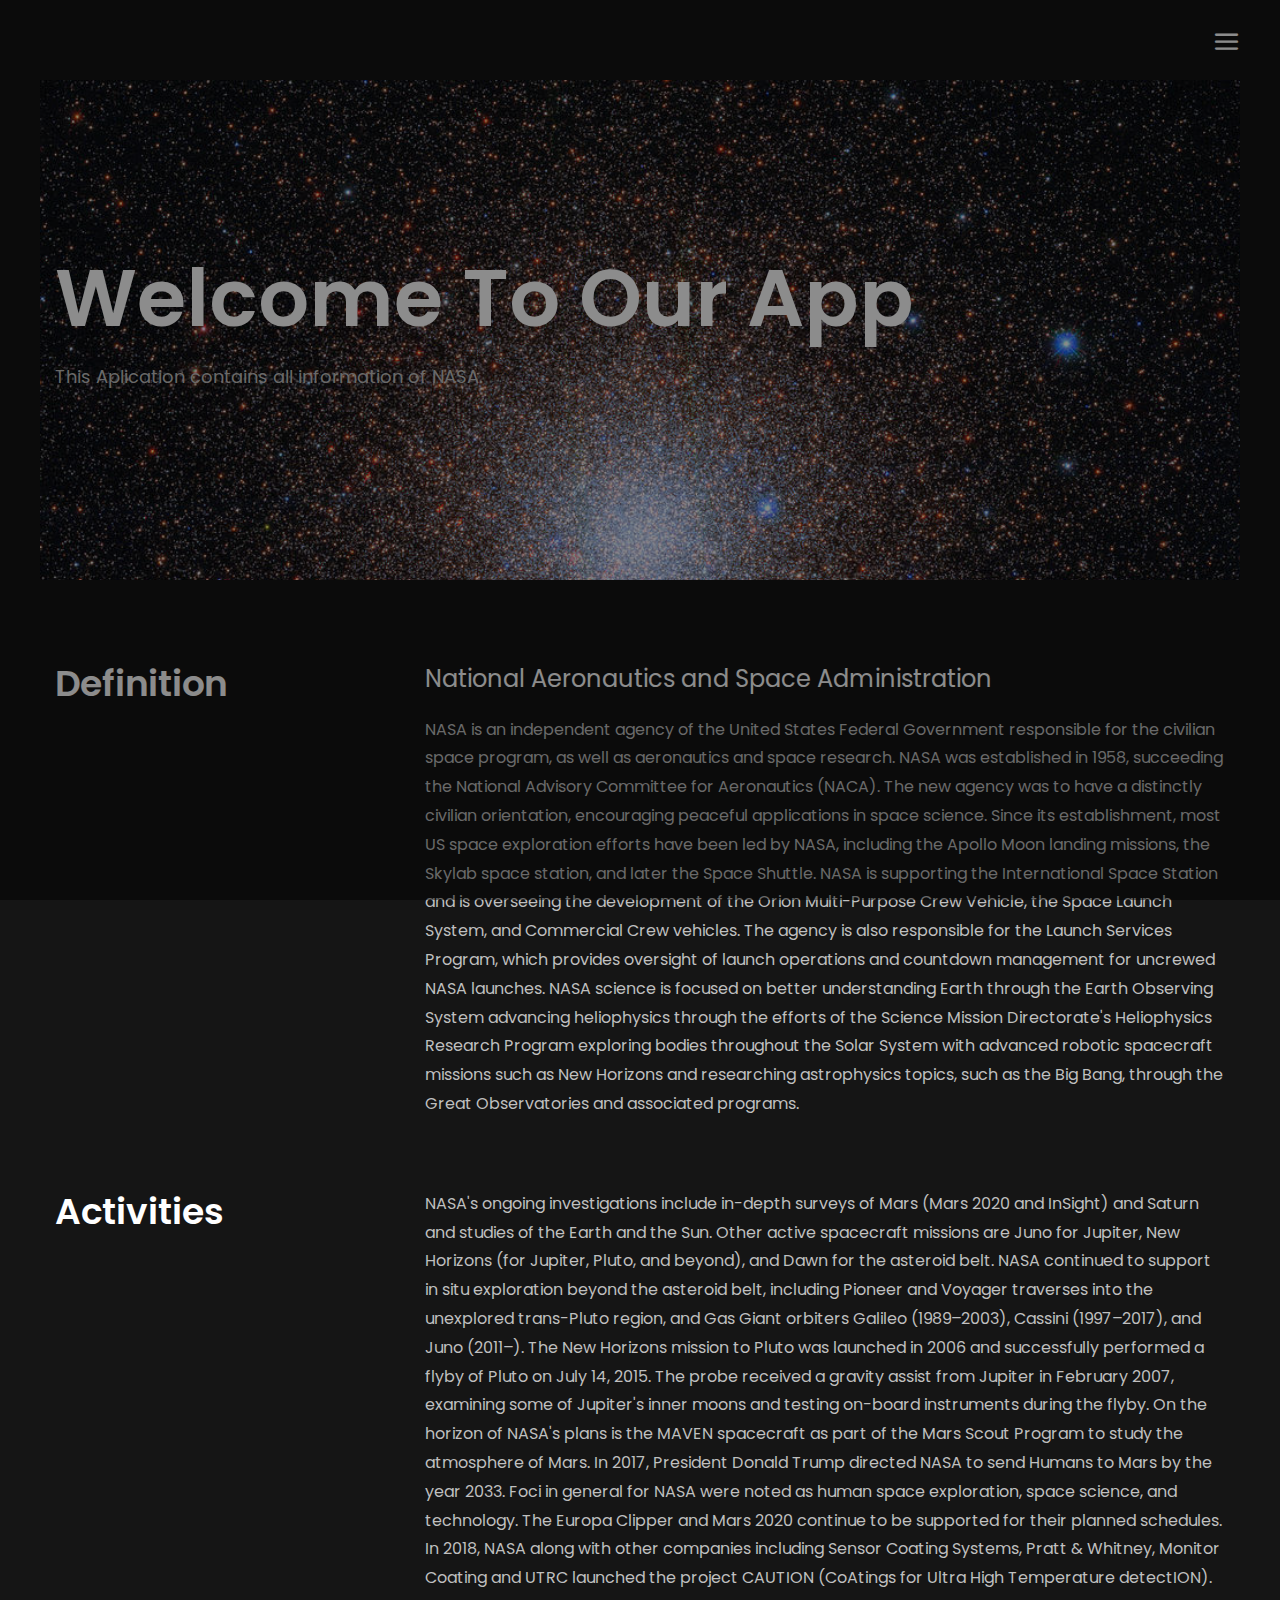
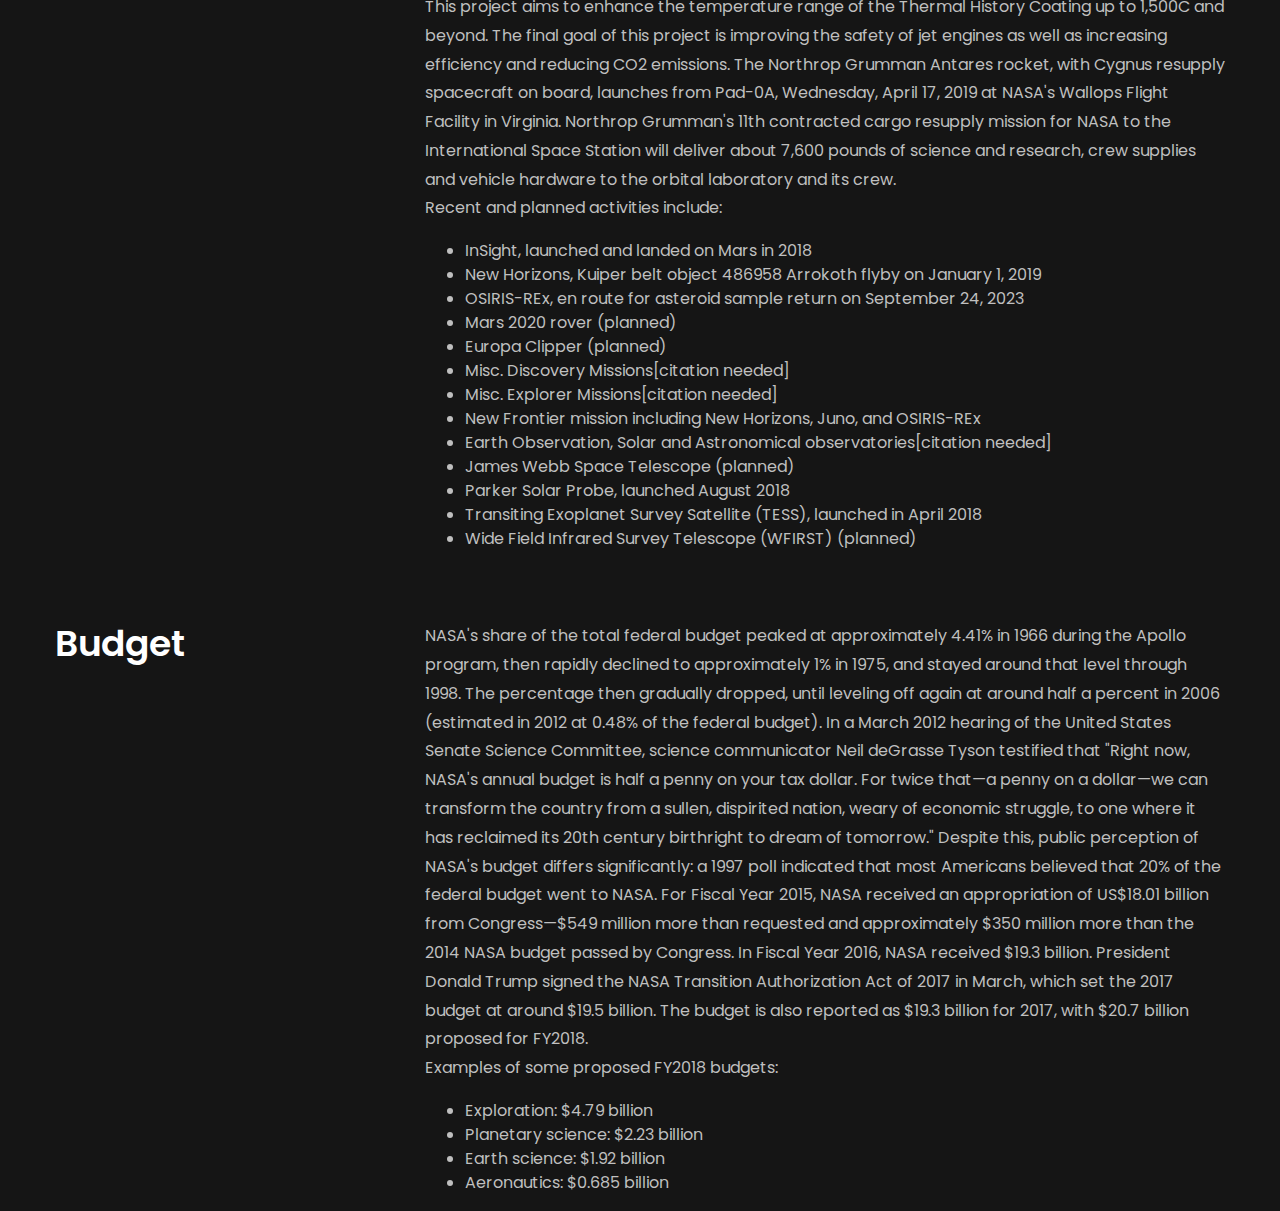
==== index.html @ 432a681d "Update index.html" ====
<!DOCTYPE html>
<html lang="zxx">
<head>
	<title>Proyek Mobile Web</title>
	<meta charset="UTF-8">
	<meta name="description" content="Cassi Photo Studio HTML Template">
	<meta name="keywords" content="photo, html">
	<meta name="viewport" content="width=device-width, initial-scale=1.0">
	<!-- Stylesheets -->
	<link rel="stylesheet" href="css/bootstrap.min.css"/>
	<link rel="stylesheet" href="css/font-awesome.min.css"/>
	<link rel="stylesheet" href="css/elegant-icons.css"/>

	<!-- Main Stylesheets -->
	<link rel="stylesheet" href="css/style.css"/>

	<link rel="manifest" href="./manifest.json">
	<!--[if lt IE 9]>
		<script src="https://oss.maxcdn.com/html5shiv/3.7.2/html5shiv.min.js"></script>
		<script src="https://oss.maxcdn.com/respond/1.4.2/respond.min.js"></script>
	<![endif]-->

</head>
<body>
	<!-- Page Preloder -->
	<div id="preloder">
		<div class="loader"></div>
	</div>

	<!-- Offcanvas Menu Section -->
	<div class="offcanvas-menu-wrapper">
		<div class="menu-header">
			 <a href="./index.html" class="site-logo">
				<img src="./img/lowgo.png" alt="">
			</a>
			<div class="menu-switch" id="menu-canvas-close">
				<i class="icon_close"></i>
			</div>
		</div>
		<ul class="main-menu">
			<li><a href="index.html">Home</a></li>
			<li><a href="blog.html">Photo Of The Day</a></li>		
		</ul>
	</div>
	<!-- Offcanvas Menu Section end -->
	
	<!-- Header section -->
	<header class="header-section">
		<!-- <a href="./index.html" class="site-logo">
			<img src="img/logo.png" alt="">
		</a> -->
		<div class="menu-switch" id="menu-canvas-show">
			<i class="icon_menu"></i>
		</div>
	</header>
	<!-- Header section end -->

	<!-- Page top section -->
	<div class="page-top-section">
		<div class="page-top-warp set-bg" data-setbg="img/nasa/home.jpg">
			<div class="container">
				<div class="row">
					<div class="col-lg-9">
						<h2>Welcome To Our App</h2>
						<p>This Aplication contains all information of NASA.</p>
					</div>
				</div>
			</div>
		</div>
	</div>
	<!-- Page top section end -->

	<!-- About section -->
	<section class="about-section">
		<div class="container">
			<div class="row about-item">
				<div class="col-lg-3">
					<h2>Definition</h2>
				</div>
				<div class="col-lg-9">
					<div class="ai-text">
						<!-- <h4>I was caught up in a web of negativity and needed someone or something to help me to escape.</h4> -->
						<h4>National Aeronautics and Space Administration</h4>
						<p>NASA is an independent agency of the United States Federal Government responsible for the civilian space program, as well as aeronautics and space research.

NASA was established in 1958, succeeding the National Advisory Committee for Aeronautics (NACA). The new agency was to have a distinctly civilian orientation, encouraging peaceful applications in space science. Since its establishment, most US space exploration efforts have been led by NASA, including the Apollo Moon landing missions, the Skylab space station, and later the Space Shuttle. NASA is supporting the International Space Station and is overseeing the development of the Orion Multi-Purpose Crew Vehicle, the Space Launch System, and Commercial Crew vehicles. The agency is also responsible for the Launch Services Program, which provides oversight of launch operations and countdown management for uncrewed NASA launches.

NASA science is focused on better understanding Earth through the Earth Observing System advancing heliophysics through the efforts of the Science Mission Directorate's Heliophysics Research Program exploring bodies throughout the Solar System with advanced robotic spacecraft missions such as New Horizons and researching astrophysics topics, such as the Big Bang, through the Great Observatories and associated programs.</p>
					</div>
				</div>
			</div>
			<div class="row about-item">
				<div class="col-lg-3">
					<h2>Activities</h2>
				</div>
				<div class="col-lg-9">
					<div class="ai-text">
						<p>NASA's ongoing investigations include in-depth surveys of Mars (Mars 2020 and InSight) and Saturn and studies of the Earth and the Sun. Other active spacecraft missions are Juno for Jupiter, New Horizons (for Jupiter, Pluto, and beyond), and Dawn for the asteroid belt. NASA continued to support in situ exploration beyond the asteroid belt, including Pioneer and Voyager traverses into the unexplored trans-Pluto region, and Gas Giant orbiters Galileo (1989–2003), Cassini (1997–2017), and Juno (2011–).

The New Horizons mission to Pluto was launched in 2006 and successfully performed a flyby of Pluto on July 14, 2015. The probe received a gravity assist from Jupiter in February 2007, examining some of Jupiter's inner moons and testing on-board instruments during the flyby. On the horizon of NASA's plans is the MAVEN spacecraft as part of the Mars Scout Program to study the atmosphere of Mars.

In 2017, President Donald Trump directed NASA to send Humans to Mars by the year 2033. Foci in general for NASA were noted as human space exploration, space science, and technology. The Europa Clipper and Mars 2020 continue to be supported for their planned schedules.

In 2018, NASA along with other companies including Sensor Coating Systems, Pratt & Whitney, Monitor Coating and UTRC launched the project CAUTION (CoAtings for Ultra High Temperature detectION). This project aims to enhance the temperature range of the Thermal History Coating up to 1,500C and beyond. The final goal of this project is improving the safety of jet engines as well as increasing efficiency and reducing CO2 emissions.

The Northrop Grumman Antares rocket, with Cygnus resupply spacecraft on board, launches from Pad-0A, Wednesday, April 17, 2019 at NASA's Wallops Flight Facility in Virginia. Northrop Grumman's 11th contracted cargo resupply mission for NASA to the International Space Station will deliver about 7,600 pounds of science and research, crew supplies and vehicle hardware to the orbital laboratory and its crew.
<br>
Recent and planned activities include:
<ul>
<li>InSight, launched and landed on Mars in 2018</li>
<li>New Horizons, Kuiper belt object 486958 Arrokoth flyby on January 1, 2019</li>
<li>OSIRIS-REx, en route for asteroid sample return on September 24, 2023</li>
<li>Mars 2020 rover (planned)</li>
<li>Europa Clipper (planned)</li>
<li>Misc. Discovery Missions[citation needed]</li>
<li>Misc. Explorer Missions[citation needed]</li>
<li>New Frontier mission including New Horizons, Juno, and OSIRIS-REx</li>
<li>Earth Observation, Solar and Astronomical observatories[citation needed]</li>
<li>James Webb Space Telescope (planned)</li>
<li>Parker Solar Probe, launched August 2018</li>
<li>Transiting Exoplanet Survey Satellite (TESS), launched in April 2018</li>
<li>Wide Field Infrared Survey Telescope (WFIRST) (planned)</ul></p>
					</div>
				</div>
			</div>
			<div class="row about-item">
				<div class="col-lg-3">
					<h2>Budget</h2>
				</div>
				<div class="col-lg-9">
					<div class="ai-text">
						<p>NASA's share of the total federal budget peaked at approximately 4.41% in 1966 during the Apollo program, then rapidly declined to approximately 1% in 1975, and stayed around that level through 1998. The percentage then gradually dropped, until leveling off again at around half a percent in 2006 (estimated in 2012 at 0.48% of the federal budget). In a March 2012 hearing of the United States Senate Science Committee, science communicator Neil deGrasse Tyson testified that "Right now, NASA's annual budget is half a penny on your tax dollar. For twice that—a penny on a dollar—we can transform the country from a sullen, dispirited nation, weary of economic struggle, to one where it has reclaimed its 20th century birthright to dream of tomorrow."

Despite this, public perception of NASA's budget differs significantly: a 1997 poll indicated that most Americans believed that 20% of the federal budget went to NASA.

For Fiscal Year 2015, NASA received an appropriation of US$18.01 billion from Congress—$549 million more than requested and approximately $350 million more than the 2014 NASA budget passed by Congress.

In Fiscal Year 2016, NASA received $19.3 billion.

President Donald Trump signed the NASA Transition Authorization Act of 2017 in March, which set the 2017 budget at around $19.5 billion. The budget is also reported as $19.3 billion for 2017, with $20.7 billion proposed for FY2018.
<br>
Examples of some proposed FY2018 budgets:
<ul>
<li>Exploration: $4.79 billion</li>
<li>Planetary science: $2.23 billion</li>
<li>Earth science: $1.92 billion</li>
<li>Aeronautics: $0.685 billion</li></ul></p>
					</div>
				</div>
			</div>
		</div>
	</section>
	<!-- About section end -->

	<!-- Team section -->
	<!-- <section class="team-section">
		<div class="container-fluid">
			<div class="text-center text-white mb-5">
				<h2>What We Do?</h2>
			</div>
			<div class="row">
				<div class="col-xl-2 col-md-4 col-sm-6 p-0">
					<div class="team-item">
						<img src="img/team-1.jpg" alt="">
						<div class="team-meta">
							<div class="tm-text">
								<h5>Jackson Nash</h5>
								<p>Designer</p>
								<div class="tm-social">
									<a href="#"><i class="fa fa-facebook"></i></a>
									<a href="#"><i class="fa fa-twitter"></i></a>
									<a href="#"><i class="fa fa-google-plus"></i></a>
									<a href="#"><i class="fa fa-linkedin"></i></a>
								</div>
							</div>
						</div>
					</div>
				</div>
				<div class="col-xl-2 col-md-4 col-sm-6 p-0">
					<div class="team-item">
						<img src="img/team-2.jpg" alt="">
						<div class="team-meta">
							<div class="tm-text">
								<h5>Jackson Nash</h5>
								<p>Photographer</p>
								<div class="tm-social">
									<a href="#"><i class="fa fa-facebook"></i></a>
									<a href="#"><i class="fa fa-twitter"></i></a>
									<a href="#"><i class="fa fa-google-plus"></i></a>
									<a href="#"><i class="fa fa-linkedin"></i></a>
								</div>
							</div>
						</div>
					</div>
				</div>
				<div class="col-xl-2 col-md-4 col-sm-6 p-0">
					<div class="team-item">
						<img src="img/team-3.jpg" alt="">
						<div class="team-meta">
							<div class="tm-text">
								<h5>Jackson Nash</h5>
								<p>Photographer / Ceo</p>
								<div class="tm-social">
									<a href="#"><i class="fa fa-facebook"></i></a>
									<a href="#"><i class="fa fa-twitter"></i></a>
									<a href="#"><i class="fa fa-google-plus"></i></a>
									<a href="#"><i class="fa fa-linkedin"></i></a>
								</div>
							</div>
						</div>
					</div>
				</div>
				<div class="col-xl-2 col-md-4 col-sm-6 p-0">
					<div class="team-item">
						<img src="img/team-4.jpg" alt="">
						<div class="team-meta">
							<div class="tm-text">
								<h5>Jackson Nash</h5>
								<p>Manager</p>
								<div class="tm-social">
									<a href="#"><i class="fa fa-facebook"></i></a>
									<a href="#"><i class="fa fa-twitter"></i></a>
									<a href="#"><i class="fa fa-google-plus"></i></a>
									<a href="#"><i class="fa fa-linkedin"></i></a>
								</div>
							</div>
						</div>
					</div>
				</div>
				<div class="col-xl-2 col-md-4 col-sm-6 p-0">
					<div class="team-item">
						<img src="img/team-5.jpg" alt="">
						<div class="team-meta">
							<div class="tm-text">
								<h5>Jackson Nash</h5>
								<p>Photographer</p>
								<div class="tm-social">
									<a href="#"><i class="fa fa-facebook"></i></a>
									<a href="#"><i class="fa fa-twitter"></i></a>
									<a href="#"><i class="fa fa-google-plus"></i></a>
									<a href="#"><i class="fa fa-linkedin"></i></a>
								</div>
							</div>
						</div>
					</div>
				</div>
				<div class="col-xl-2 col-md-4 col-sm-6 p-0">
					<div class="team-item">
						<img src="img/team-6.jpg" alt="">
						<div class="team-meta">
							<div class="tm-text">
								<h5>Jackson Nash</h5>
								<p>Photographer</p>
								<div class="tm-social">
									<a href="#"><i class="fa fa-facebook"></i></a>
									<a href="#"><i class="fa fa-twitter"></i></a>
									<a href="#"><i class="fa fa-google-plus"></i></a>
									<a href="#"><i class="fa fa-linkedin"></i></a>
								</div>
							</div>
						</div>
					</div>
				</div>
			</div>
		</div>
	</section> -->
	<!-- Team section end -->

	<!-- Footer section -->
	
	<!-- Footer section end -->

	<!--====== Javascripts & Jquery ======-->
	<script src="js/vendor/jquery-3.2.1.min.js"></script>
	<script src="js/bootstrap.min.js"></script>
	<script src="js/owl.carousel.min.js"></script>
	<script src="js/masonry.pkgd.min.js"></script>
	<script src="js/main.js"></script>
	<script src="js/app.js"></script>
	<script src="js/fetch.js"></script>
	</body>
</html>
---- css/elegant-icons.css ----
@font-face {
	font-family: 'ElegantIcons';
	src:url('../icon-fonts/ElegantIcons.eot');
	src:url('../icon-fonts/ElegantIcons.eot?#iefix') format('embedded-opentype'),
		url('../icon-fonts/ElegantIcons.woff') format('woff'),
		url('../icon-fonts/ElegantIcons.ttf') format('truetype'),
		url('../icon-fonts/ElegantIcons.svg#ElegantIcons') format('svg');
	font-weight: normal;
	font-style: normal;
}

/* Use the following CSS code if you want to use data attributes for inserting your icons */
[data-icon]:before {
	font-family: 'ElegantIcons';
	content: attr(data-icon);
	speak: none;
	font-weight: normal;
	font-variant: normal;
	text-transform: none;
	line-height: 1;
	-webkit-font-smoothing: antialiased;
	-moz-osx-font-smoothing: grayscale;
}

/* Use the following CSS code if you want to have a class per icon */
/*
Instead of a list of all class selectors,
you can use the generic selector below, but it's slower:
[class*="your-class-prefix"] {
*/
.arrow_up, .arrow_down, .arrow_left, .arrow_right, .arrow_left-up, .arrow_right-up, .arrow_right-down, .arrow_left-down, .arrow-up-down, .arrow_up-down_alt, .arrow_left-right_alt, .arrow_left-right, .arrow_expand_alt2, .arrow_expand_alt, .arrow_condense, .arrow_expand, .arrow_move, .arrow_carrot-up, .arrow_carrot-down, .arrow_carrot-left, .arrow_carrot-right, .arrow_carrot-2up, .arrow_carrot-2down, .arrow_carrot-2left, .arrow_carrot-2right, .arrow_carrot-up_alt2, .arrow_carrot-down_alt2, .arrow_carrot-left_alt2, .arrow_carrot-right_alt2, .arrow_carrot-2up_alt2, .arrow_carrot-2down_alt2, .arrow_carrot-2left_alt2, .arrow_carrot-2right_alt2, .arrow_triangle-up, .arrow_triangle-down, .arrow_triangle-left, .arrow_triangle-right, .arrow_triangle-up_alt2, .arrow_triangle-down_alt2, .arrow_triangle-left_alt2, .arrow_triangle-right_alt2, .arrow_back, .icon_minus-06, .icon_plus, .icon_close, .icon_check, .icon_minus_alt2, .icon_plus_alt2, .icon_close_alt2, .icon_check_alt2, .icon_zoom-out_alt, .icon_zoom-in_alt, .icon_search, .icon_box-empty, .icon_box-selected, .icon_minus-box, .icon_plus-box, .icon_box-checked, .icon_circle-empty, .icon_circle-slelected, .icon_stop_alt2, .icon_stop, .icon_pause_alt2, .icon_pause, .icon_menu, .icon_menu-square_alt2, .icon_menu-circle_alt2, .icon_ul, .icon_ol, .icon_adjust-horiz, .icon_adjust-vert, .icon_document_alt, .icon_documents_alt, .icon_pencil, .icon_pencil-edit_alt, .icon_pencil-edit, .icon_folder-alt, .icon_folder-open_alt, .icon_folder-add_alt, .icon_info_alt, .icon_error-oct_alt, .icon_error-circle_alt, .icon_error-triangle_alt, .icon_question_alt2, .icon_question, .icon_comment_alt, .icon_chat_alt, .icon_vol-mute_alt, .icon_volume-low_alt, .icon_volume-high_alt, .icon_quotations, .icon_quotations_alt2, .icon_clock_alt, .icon_lock_alt, .icon_lock-open_alt, .icon_key_alt, .icon_cloud_alt, .icon_cloud-upload_alt, .icon_cloud-download_alt, .icon_image, .icon_images, .icon_lightbulb_alt, .icon_gift_alt, .icon_house_alt, .icon_genius, .icon_mobile, .icon_tablet, .icon_laptop, .icon_desktop, .icon_camera_alt, .icon_mail_alt, .icon_cone_alt, .icon_ribbon_alt, .icon_bag_alt, .icon_creditcard, .icon_cart_alt, .icon_paperclip, .icon_tag_alt, .icon_tags_alt, .icon_trash_alt, .icon_cursor_alt, .icon_mic_alt, .icon_compass_alt, .icon_pin_alt, .icon_pushpin_alt, .icon_map_alt, .icon_drawer_alt, .icon_toolbox_alt, .icon_book_alt, .icon_calendar, .icon_film, .icon_table, .icon_contacts_alt, .icon_headphones, .icon_lifesaver, .icon_piechart, .icon_refresh, .icon_link_alt, .icon_link, .icon_loading, .icon_blocked, .icon_archive_alt, .icon_heart_alt, .icon_star_alt, .icon_star-half_alt, .icon_star, .icon_star-half, .icon_tools, .icon_tool, .icon_cog, .icon_cogs, .arrow_up_alt, .arrow_down_alt, .arrow_left_alt, .arrow_right_alt, .arrow_left-up_alt, .arrow_right-up_alt, .arrow_right-down_alt, .arrow_left-down_alt, .arrow_condense_alt, .arrow_expand_alt3, .arrow_carrot_up_alt, .arrow_carrot-down_alt, .arrow_carrot-left_alt, .arrow_carrot-right_alt, .arrow_carrot-2up_alt, .arrow_carrot-2dwnn_alt, .arrow_carrot-2left_alt, .arrow_carrot-2right_alt, .arrow_triangle-up_alt, .arrow_triangle-down_alt, .arrow_triangle-left_alt, .arrow_triangle-right_alt, .icon_minus_alt, .icon_plus_alt, .icon_close_alt, .icon_check_alt, .icon_zoom-out, .icon_zoom-in, .icon_stop_alt, .icon_menu-square_alt, .icon_menu-circle_alt, .icon_document, .icon_documents, .icon_pencil_alt, .icon_folder, .icon_folder-open, .icon_folder-add, .icon_folder_upload, .icon_folder_download, .icon_info, .icon_error-circle, .icon_error-oct, .icon_error-triangle, .icon_question_alt, .icon_comment, .icon_chat, .icon_vol-mute, .icon_volume-low, .icon_volume-high, .icon_quotations_alt, .icon_clock, .icon_lock, .icon_lock-open, .icon_key, .icon_cloud, .icon_cloud-upload, .icon_cloud-download, .icon_lightbulb, .icon_gift, .icon_house, .icon_camera, .icon_mail, .icon_cone, .icon_ribbon, .icon_bag, .icon_cart, .icon_tag, .icon_tags, .icon_trash, .icon_cursor, .icon_mic, .icon_compass, .icon_pin, .icon_pushpin, .icon_map, .icon_drawer, .icon_toolbox, .icon_book, .icon_contacts, .icon_archive, .icon_heart, .icon_profile, .icon_group, .icon_grid-2x2, .icon_grid-3x3, .icon_music, .icon_pause_alt, .icon_phone, .icon_upload, .icon_download, .social_facebook, .social_twitter, .social_pinterest, .social_googleplus, .social_tumblr, .social_tumbleupon, .social_wordpress, .social_instagram, .social_dribbble, .social_vimeo, .social_linkedin, .social_rss, .social_deviantart, .social_share, .social_myspace, .social_skype, .social_youtube, .social_picassa, .social_googledrive, .social_flickr, .social_blogger, .social_spotify, .social_delicious, .social_facebook_circle, .social_twitter_circle, .social_pinterest_circle, .social_googleplus_circle, .social_tumblr_circle, .social_stumbleupon_circle, .social_wordpress_circle, .social_instagram_circle, .social_dribbble_circle, .social_vimeo_circle, .social_linkedin_circle, .social_rss_circle, .social_deviantart_circle, .social_share_circle, .social_myspace_circle, .social_skype_circle, .social_youtube_circle, .social_picassa_circle, .social_googledrive_alt2, .social_flickr_circle, .social_blogger_circle, .social_spotify_circle, .social_delicious_circle, .social_facebook_square, .social_twitter_square, .social_pinterest_square, .social_googleplus_square, .social_tumblr_square, .social_stumbleupon_square, .social_wordpress_square, .social_instagram_square, .social_dribbble_square, .social_vimeo_square, .social_linkedin_square, .social_rss_square, .social_deviantart_square, .social_share_square, .social_myspace_square, .social_skype_square, .social_youtube_square, .social_picassa_square, .social_googledrive_square, .social_flickr_square, .social_blogger_square, .social_spotify_square, .social_delicious_square, .icon_printer, .icon_calulator, .icon_building, .icon_floppy, .icon_drive, .icon_search-2, .icon_id, .icon_id-2, .icon_puzzle, .icon_like, .icon_dislike, .icon_mug, .icon_currency, .icon_wallet, .icon_pens, .icon_easel, .icon_flowchart, .icon_datareport, .icon_briefcase, .icon_shield, .icon_percent, .icon_globe, .icon_globe-2, .icon_target, .icon_hourglass, .icon_balance, .icon_rook, .icon_printer-alt, .icon_calculator_alt, .icon_building_alt, .icon_floppy_alt, .icon_drive_alt, .icon_search_alt, .icon_id_alt, .icon_id-2_alt, .icon_puzzle_alt, .icon_like_alt, .icon_dislike_alt, .icon_mug_alt, .icon_currency_alt, .icon_wallet_alt, .icon_pens_alt, .icon_easel_alt, .icon_flowchart_alt, .icon_datareport_alt, .icon_briefcase_alt, .icon_shield_alt, .icon_percent_alt, .icon_globe_alt, .icon_clipboard {
	font-family: 'ElegantIcons';
	speak: none;
	font-style: normal;
	font-weight: normal;
	font-variant: normal;
	text-transform: none;
	line-height: 1;
	-webkit-font-smoothing: antialiased;
}
.arrow_up:before {
	content: "\21";
}
.arrow_down:before {
	content: "\22";
}
.arrow_left:before {
	content: "\23";
}
.arrow_right:before {
	content: "\24";
}
.arrow_left-up:before {
	content: "\25";
}
.arrow_right-up:before {
	content: "\26";
}
.arrow_right-down:before {
	content: "\27";
}
.arrow_left-down:before {
	content: "\28";
}
.arrow-up-down:before {
	content: "\29";
}
.arrow_up-down_alt:before {
	content: "\2a";
}
.arrow_left-right_alt:before {
	content: "\2b";
}
.arrow_left-right:before {
	content: "\2c";
}
.arrow_expand_alt2:before {
	content: "\2d";
}
.arrow_expand_alt:before {
	content: "\2e";
}
.arrow_condense:before {
	content: "\2f";
}
.arrow_expand:before {
	content: "\30";
}
.arrow_move:before {
	content: "\31";
}
.arrow_carrot-up:before {
	content: "\32";
}
.arrow_carrot-down:before {
	content: "\33";
}
.arrow_carrot-left:before {
	content: "\34";
}
.arrow_carrot-right:before {
	content: "\35";
}
.arrow_carrot-2up:before {
	content: "\36";
}
.arrow_carrot-2down:before {
	content: "\37";
}
.arrow_carrot-2left:before {
	content: "\38";
}
.arrow_carrot-2right:before {
	content: "\39";
}
.arrow_carrot-up_alt2:before {
	content: "\3a";
}
.arrow_carrot-down_alt2:before {
	content: "\3b";
}
.arrow_carrot-left_alt2:before {
	content: "\3c";
}
.arrow_carrot-right_alt2:before {
	content: "\3d";
}
.arrow_carrot-2up_alt2:before {
	content: "\3e";
}
.arrow_carrot-2down_alt2:before {
	content: "\3f";
}
.arrow_carrot-2left_alt2:before {
	content: "\40";
}
.arrow_carrot-2right_alt2:before {
	content: "\41";
}
.arrow_triangle-up:before {
	content: "\42";
}
.arrow_triangle-down:before {
	content: "\43";
}
.arrow_triangle-left:before {
	content: "\44";
}
.arrow_triangle-right:before {
	content: "\45";
}
.arrow_triangle-up_alt2:before {
	content: "\46";
}
.arrow_triangle-down_alt2:before {
	content: "\47";
}
.arrow_triangle-left_alt2:before {
	content: "\48";
}
.arrow_triangle-right_alt2:before {
	content: "\49";
}
.arrow_back:before {
	content: "\4a";
}
.icon_minus-06:before {
	content: "\4b";
}
.icon_plus:before {
	content: "\4c";
}
.icon_close:before {
	content: "\4d";
}
.icon_check:before {
	content: "\4e";
}
.icon_minus_alt2:before {
	content: "\4f";
}
.icon_plus_alt2:before {
	content: "\50";
}
.icon_close_alt2:before {
	content: "\51";
}
.icon_check_alt2:before {
	content: "\52";
}
.icon_zoom-out_alt:before {
	content: "\53";
}
.icon_zoom-in_alt:before {
	content: "\54";
}
.icon_search:before {
	content: "\55";
}
.icon_box-empty:before {
	content: "\56";
}
.icon_box-selected:before {
	content: "\57";
}
.icon_minus-box:before {
	content: "\58";
}
.icon_plus-box:before {
	content: "\59";
}
.icon_box-checked:before {
	content: "\5a";
}
.icon_circle-empty:before {
	content: "\5b";
}
.icon_circle-slelected:before {
	content: "\5c";
}
.icon_stop_alt2:before {
	content: "\5d";
}
.icon_stop:before {
	content: "\5e";
}
.icon_pause_alt2:before {
	content: "\5f";
}
.icon_pause:before {
	content: "\60";
}
.icon_menu:before {
	content: "\61";
}
.icon_menu-square_alt2:before {
	content: "\62";
}
.icon_menu-circle_alt2:before {
	content: "\63";
}
.icon_ul:before {
	content: "\64";
}
.icon_ol:before {
	content: "\65";
}
.icon_adjust-horiz:before {
	content: "\66";
}
.icon_adjust-vert:before {
	content: "\67";
}
.icon_document_alt:before {
	content: "\68";
}
.icon_documents_alt:before {
	content: "\69";
}
.icon_pencil:before {
	content: "\6a";
}
.icon_pencil-edit_alt:before {
	content: "\6b";
}
.icon_pencil-edit:before {
	content: "\6c";
}
.icon_folder-alt:before {
	content: "\6d";
}
.icon_folder-open_alt:before {
	content: "\6e";
}
.icon_folder-add_alt:before {
	content: "\6f";
}
.icon_info_alt:before {
	content: "\70";
}
.icon_error-oct_alt:before {
	content: "\71";
}
.icon_error-circle_alt:before {
	content: "\72";
}
.icon_error-triangle_alt:before {
	content: "\73";
}
.icon_question_alt2:before {
	content: "\74";
}
.icon_question:before {
	content: "\75";
}
.icon_comment_alt:before {
	content: "\76";
}
.icon_chat_alt:before {
	content: "\77";
}
.icon_vol-mute_alt:before {
	content: "\78";
}
.icon_volume-low_alt:before {
	content: "\79";
}
.icon_volume-high_alt:before {
	content: "\7a";
}
.icon_quotations:before {
	content: "\7b";
}
.icon_quotations_alt2:before {
	content: "\7c";
}
.icon_clock_alt:before {
	content: "\7d";
}
.icon_lock_alt:before {
	content: "\7e";
}
.icon_lock-open_alt:before {
	content: "\e000";
}
.icon_key_alt:before {
	content: "\e001";
}
.icon_cloud_alt:before {
	content: "\e002";
}
.icon_cloud-upload_alt:before {
	content: "\e003";
}
.icon_cloud-download_alt:before {
	content: "\e004";
}
.icon_image:before {
	content: "\e005";
}
.icon_images:before {
	content: "\e006";
}
.icon_lightbulb_alt:before {
	content: "\e007";
}
.icon_gift_alt:before {
	content: "\e008";
}
.icon_house_alt:before {
	content: "\e009";
}
.icon_genius:before {
	content: "\e00a";
}
.icon_mobile:before {
	content: "\e00b";
}
.icon_tablet:before {
	content: "\e00c";
}
.icon_laptop:before {
	content: "\e00d";
}
.icon_desktop:before {
	content: "\e00e";
}
.icon_camera_alt:before {
	content: "\e00f";
}
.icon_mail_alt:before {
	content: "\e010";
}
.icon_cone_alt:before {
	content: "\e011";
}
.icon_ribbon_alt:before {
	content: "\e012";
}
.icon_bag_alt:before {
	content: "\e013";
}
.icon_creditcard:before {
	content: "\e014";
}
.icon_cart_alt:before {
	content: "\e015";
}
.icon_paperclip:before {
	content: "\e016";
}
.icon_tag_alt:before {
	content: "\e017";
}
.icon_tags_alt:before {
	content: "\e018";
}
.icon_trash_alt:before {
	content: "\e019";
}
.icon_cursor_alt:before {
	content: "\e01a";
}
.icon_mic_alt:before {
	content: "\e01b";
}
.icon_compass_alt:before {
	content: "\e01c";
}
.icon_pin_alt:before {
	content: "\e01d";
}
.icon_pushpin_alt:before {
	content: "\e01e";
}
.icon_map_alt:before {
	content: "\e01f";
}
.icon_drawer_alt:before {
	content: "\e020";
}
.icon_toolbox_alt:before {
	content: "\e021";
}
.icon_book_alt:before {
	content: "\e022";
}
.icon_calendar:before {
	content: "\e023";
}
.icon_film:before {
	content: "\e024";
}
.icon_table:before {
	content: "\e025";
}
.icon_contacts_alt:before {
	content: "\e026";
}
.icon_headphones:before {
	content: "\e027";
}
.icon_lifesaver:before {
	content: "\e028";
}
.icon_piechart:before {
	content: "\e029";
}
.icon_refresh:before {
	content: "\e02a";
}
.icon_link_alt:before {
	content: "\e02b";
}
.icon_link:before {
	content: "\e02c";
}
.icon_loading:before {
	content: "\e02d";
}
.icon_blocked:before {
	content: "\e02e";
}
.icon_archive_alt:before {
	content: "\e02f";
}
.icon_heart_alt:before {
	content: "\e030";
}
.icon_star_alt:before {
	content: "\e031";
}
.icon_star-half_alt:before {
	content: "\e032";
}
.icon_star:before {
	content: "\e033";
}
.icon_star-half:before {
	content: "\e034";
}
.icon_tools:before {
	content: "\e035";
}
.icon_tool:before {
	content: "\e036";
}
.icon_cog:before {
	content: "\e037";
}
.icon_cogs:before {
	content: "\e038";
}
.arrow_up_alt:before {
	content: "\e039";
}
.arrow_down_alt:before {
	content: "\e03a";
}
.arrow_left_alt:before {
	content: "\e03b";
}
.arrow_right_alt:before {
	content: "\e03c";
}
.arrow_left-up_alt:before {
	content: "\e03d";
}
.arrow_right-up_alt:before {
	content: "\e03e";
}
.arrow_right-down_alt:before {
	content: "\e03f";
}
.arrow_left-down_alt:before {
	content: "\e040";
}
.arrow_condense_alt:before {
	content: "\e041";
}
.arrow_expand_alt3:before {
	content: "\e042";
}
.arrow_carrot_up_alt:before {
	content: "\e043";
}
.arrow_carrot-down_alt:before {
	content: "\e044";
}
.arrow_carrot-left_alt:before {
	content: "\e045";
}
.arrow_carrot-right_alt:before {
	content: "\e046";
}
.arrow_carrot-2up_alt:before {
	content: "\e047";
}
.arrow_carrot-2dwnn_alt:before {
	content: "\e048";
}
.arrow_carrot-2left_alt:before {
	content: "\e049";
}
.arrow_carrot-2right_alt:before {
	content: "\e04a";
}
.arrow_triangle-up_alt:before {
	content: "\e04b";
}
.arrow_triangle-down_alt:before {
	content: "\e04c";
}
.arrow_triangle-left_alt:before {
	content: "\e04d";
}
.arrow_triangle-right_alt:before {
	content: "\e04e";
}
.icon_minus_alt:before {
	content: "\e04f";
}
.icon_plus_alt:before {
	content: "\e050";
}
.icon_close_alt:before {
	content: "\e051";
}
.icon_check_alt:before {
	content: "\e052";
}
.icon_zoom-out:before {
	content: "\e053";
}
.icon_zoom-in:before {
	content: "\e054";
}
.icon_stop_alt:before {
	content: "\e055";
}
.icon_menu-square_alt:before {
	content: "\e056";
}
.icon_menu-circle_alt:before {
	content: "\e057";
}
.icon_document:before {
	content: "\e058";
}
.icon_documents:before {
	content: "\e059";
}
.icon_pencil_alt:before {
	content: "\e05a";
}
.icon_folder:before {
	content: "\e05b";
}
.icon_folder-open:before {
	content: "\e05c";
}
.icon_folder-add:before {
	content: "\e05d";
}
.icon_folder_upload:before {
	content: "\e05e";
}
.icon_folder_download:before {
	content: "\e05f";
}
.icon_info:before {
	content: "\e060";
}
.icon_error-circle:before {
	content: "\e061";
}
.icon_error-oct:before {
	content: "\e062";
}
.icon_error-triangle:before {
	content: "\e063";
}
.icon_question_alt:before {
	content: "\e064";
}
.icon_comment:before {
	content: "\e065";
}
.icon_chat:before {
	content: "\e066";
}
.icon_vol-mute:before {
	content: "\e067";
}
.icon_volume-low:before {
	content: "\e068";
}
.icon_volume-high:before {
	content: "\e069";
}
.icon_quotations_alt:before {
	content: "\e06a";
}
.icon_clock:before {
	content: "\e06b";
}
.icon_lock:before {
	content: "\e06c";
}
.icon_lock-open:before {
	content: "\e06d";
}
.icon_key:before {
	content: "\e06e";
}
.icon_cloud:before {
	content: "\e06f";
}
.icon_cloud-upload:before {
	content: "\e070";
}
.icon_cloud-download:before {
	content: "\e071";
}
.icon_lightbulb:before {
	content: "\e072";
}
.icon_gift:before {
	content: "\e073";
}
.icon_house:before {
	content: "\e074";
}
.icon_camera:before {
	content: "\e075";
}
.icon_mail:before {
	content: "\e076";
}
.icon_cone:before {
	content: "\e077";
}
.icon_ribbon:before {
	content: "\e078";
}
.icon_bag:before {
	content: "\e079";
}
.icon_cart:before {
	content: "\e07a";
}
.icon_tag:before {
	content: "\e07b";
}
.icon_tags:before {
	content: "\e07c";
}
.icon_trash:before {
	content: "\e07d";
}
.icon_cursor:before {
	content: "\e07e";
}
.icon_mic:before {
	content: "\e07f";
}
.icon_compass:before {
	content: "\e080";
}
.icon_pin:before {
	content: "\e081";
}
.icon_pushpin:before {
	content: "\e082";
}
.icon_map:before {
	content: "\e083";
}
.icon_drawer:before {
	content: "\e084";
}
.icon_toolbox:before {
	content: "\e085";
}
.icon_book:before {
	content: "\e086";
}
.icon_contacts:before {
	content: "\e087";
}
.icon_archive:before {
	content: "\e088";
}
.icon_heart:before {
	content: "\e089";
}
.icon_profile:before {
	content: "\e08a";
}
.icon_group:before {
	content: "\e08b";
}
.icon_grid-2x2:before {
	content: "\e08c";
}
.icon_grid-3x3:before {
	content: "\e08d";
}
.icon_music:before {
	content: "\e08e";
}
.icon_pause_alt:before {
	content: "\e08f";
}
.icon_phone:before {
	content: "\e090";
}
.icon_upload:before {
	content: "\e091";
}
.icon_download:before {
	content: "\e092";
}
.social_facebook:before {
	content: "\e093";
}
.social_twitter:before {
	content: "\e094";
}
.social_pinterest:before {
	content: "\e095";
}
.social_googleplus:before {
	content: "\e096";
}
.social_tumblr:before {
	content: "\e097";
}
.social_tumbleupon:before {
	content: "\e098";
}
.social_wordpress:before {
	content: "\e099";
}
.social_instagram:before {
	content: "\e09a";
}
.social_dribbble:before {
	content: "\e09b";
}
.social_vimeo:before {
	content: "\e09c";
}
.social_linkedin:before {
	content: "\e09d";
}
.social_rss:before {
	content: "\e09e";
}
.social_deviantart:before {
	content: "\e09f";
}
.social_share:before {
	content: "\e0a0";
}
.social_myspace:before {
	content: "\e0a1";
}
.social_skype:before {
	content: "\e0a2";
}
.social_youtube:before {
	content: "\e0a3";
}
.social_picassa:before {
	content: "\e0a4";
}
.social_googledrive:before {
	content: "\e0a5";
}
.social_flickr:before {
	content: "\e0a6";
}
.social_blogger:before {
	content: "\e0a7";
}
.social_spotify:before {
	content: "\e0a8";
}
.social_delicious:before {
	content: "\e0a9";
}
.social_facebook_circle:before {
	content: "\e0aa";
}
.social_twitter_circle:before {
	content: "\e0ab";
}
.social_pinterest_circle:before {
	content: "\e0ac";
}
.social_googleplus_circle:before {
	content: "\e0ad";
}
.social_tumblr_circle:before {
	content: "\e0ae";
}
.social_stumbleupon_circle:before {
	content: "\e0af";
}
.social_wordpress_circle:before {
	content: "\e0b0";
}
.social_instagram_circle:before {
	content: "\e0b1";
}
.social_dribbble_circle:before {
	content: "\e0b2";
}
.social_vimeo_circle:before {
	content: "\e0b3";
}
.social_linkedin_circle:before {
	content: "\e0b4";
}
.social_rss_circle:before {
	content: "\e0b5";
}
.social_deviantart_circle:before {
	content: "\e0b6";
}
.social_share_circle:before {
	content: "\e0b7";
}
.social_myspace_circle:before {
	content: "\e0b8";
}
.social_skype_circle:before {
	content: "\e0b9";
}
.social_youtube_circle:before {
	content: "\e0ba";
}
.social_picassa_circle:before {
	content: "\e0bb";
}
.social_googledrive_alt2:before {
	content: "\e0bc";
}
.social_flickr_circle:before {
	content: "\e0bd";
}
.social_blogger_circle:before {
	content: "\e0be";
}
.social_spotify_circle:before {
	content: "\e0bf";
}
.social_delicious_circle:before {
	content: "\e0c0";
}
.social_facebook_square:before {
	content: "\e0c1";
}
.social_twitter_square:before {
	content: "\e0c2";
}
.social_pinterest_square:before {
	content: "\e0c3";
}
.social_googleplus_square:before {
	content: "\e0c4";
}
.social_tumblr_square:before {
	content: "\e0c5";
}
.social_stumbleupon_square:before {
	content: "\e0c6";
}
.social_wordpress_square:before {
	content: "\e0c7";
}
.social_instagram_square:before {
	content: "\e0c8";
}
.social_dribbble_square:before {
	content: "\e0c9";
}
.social_vimeo_square:before {
	content: "\e0ca";
}
.social_linkedin_square:before {
	content: "\e0cb";
}
.social_rss_square:before {
	content: "\e0cc";
}
.social_deviantart_square:before {
	content: "\e0cd";
}
.social_share_square:before {
	content: "\e0ce";
}
.social_myspace_square:before {
	content: "\e0cf";
}
.social_skype_square:before {
	content: "\e0d0";
}
.social_youtube_square:before {
	content: "\e0d1";
}
.social_picassa_square:before {
	content: "\e0d2";
}
.social_googledrive_square:before {
	content: "\e0d3";
}
.social_flickr_square:before {
	content: "\e0d4";
}
.social_blogger_square:before {
	content: "\e0d5";
}
.social_spotify_square:before {
	content: "\e0d6";
}
.social_delicious_square:before {
	content: "\e0d7";
}
.icon_printer:before {
	content: "\e103";
}
.icon_calulator:before {
	content: "\e0ee";
}
.icon_building:before {
	content: "\e0ef";
}
.icon_floppy:before {
	content: "\e0e8";
}
.icon_drive:before {
	content: "\e0ea";
}
.icon_search-2:before {
	content: "\e101";
}
.icon_id:before {
	content: "\e107";
}
.icon_id-2:before {
	content: "\e108";
}
.icon_puzzle:before {
	content: "\e102";
}
.icon_like:before {
	content: "\e106";
}
.icon_dislike:before {
	content: "\e0eb";
}
.icon_mug:before {
	content: "\e105";
}
.icon_currency:before {
	content: "\e0ed";
}
.icon_wallet:before {
	content: "\e100";
}
.icon_pens:before {
	content: "\e104";
}
.icon_easel:before {
	content: "\e0e9";
}
.icon_flowchart:before {
	content: "\e109";
}
.icon_datareport:before {
	content: "\e0ec";
}
.icon_briefcase:before {
	content: "\e0fe";
}
.icon_shield:before {
	content: "\e0f6";
}
.icon_percent:before {
	content: "\e0fb";
}
.icon_globe:before {
	content: "\e0e2";
}
.icon_globe-2:before {
	content: "\e0e3";
}
.icon_target:before {
	content: "\e0f5";
}
.icon_hourglass:before {
	content: "\e0e1";
}
.icon_balance:before {
	content: "\e0ff";
}
.icon_rook:before {
	content: "\e0f8";
}
.icon_printer-alt:before {
	content: "\e0fa";
}
.icon_calculator_alt:before {
	content: "\e0e7";
}
.icon_building_alt:before {
	content: "\e0fd";
}
.icon_floppy_alt:before {
	content: "\e0e4";
}
.icon_drive_alt:before {
	content: "\e0e5";
}
.icon_search_alt:before {
	content: "\e0f7";
}
.icon_id_alt:before {
	content: "\e0e0";
}
.icon_id-2_alt:before {
	content: "\e0fc";
}
.icon_puzzle_alt:before {
	content: "\e0f9";
}
.icon_like_alt:before {
	content: "\e0dd";
}
.icon_dislike_alt:before {
	content: "\e0f1";
}
.icon_mug_alt:before {
	content: "\e0dc";
}
.icon_currency_alt:before {
	content: "\e0f3";
}
.icon_wallet_alt:before {
	content: "\e0d8";
}
.icon_pens_alt:before {
	content: "\e0db";
}
.icon_easel_alt:before {
	content: "\e0f0";
}
.icon_flowchart_alt:before {
	content: "\e0df";
}
.icon_datareport_alt:before {
	content: "\e0f2";
}
.icon_briefcase_alt:before {
	content: "\e0f4";
}
.icon_shield_alt:before {
	content: "\e0d9";
}
.icon_percent_alt:before {
	content: "\e0da";
}
.icon_globe_alt:before {
	content: "\e0de";
}
.icon_clipboard:before {
	content: "\e0e6";
}


	.glyph {
		float: left;
		text-align: center;
		padding: .75em;
		margin: .4em 1.5em .75em 0;
		width: 6em;
text-shadow: none;
	}
        .glyph_big {
        font-size: 128px;
        color: #59c5dc;
        float: left;
        margin-right: 20px;
        }

        .glyph div { padding-bottom: 10px;}

	.glyph input {
		font-family: consolas, monospace;
		font-size: 12px;
		width: 100%;
		text-align: center;
		border: 0;
		box-shadow: 0 0 0 1px #ccc;
		padding: .2em;
                -moz-border-radius: 5px;
                -webkit-border-radius: 5px;
	}
	.centered {
		margin-left: auto;
		margin-right: auto;
	}
	.glyph .fs1 {
		font-size: 2em;
	}
---- css/style.css ----
/* =================================
------------------------------------
  Cassi | Photo Studio HTML Template
  Version: 1.0
 ------------------------------------
 ====================================*/

/*----------------------------------------*/

/* Template default CSS
/*----------------------------------------*/

@import url("https://fonts.googleapis.com/css?family=Poppins:300,300i,400,400i,500,500i,600,600i,700,700i&display=swap");
@import url("https://fonts.googleapis.com/css?family=Roboto:400,400i,700&display=swap");
html, body {
	height: 100%;
	font-family: "Poppins", sans-serif;
	-webkit-font-smoothing: antialiased;
	background: #151515;
}
h1, h2, h3, h4, h5, h6 {
	margin: 0;
	/*color: #333333;*/
	color:#bfbfbf;
	font-weight: 600;
}
h1 {
	font-size: 70px;
}
h2 {
	font-size: 36px;
}
h3 {
	font-size: 30px;
}
h4 {
	font-size: 24px;
}
h5 {
	font-size: 18px;
}
h6 {
	font-size: 16px;
}
p {
	font-size: 15px;
	color: #bfbfbf;
	line-height: 1.8;
}
img {
	max-width: 100%;
}
input:focus, select:focus, button:focus, textarea:focus {
	outline: none;
}
a:hover, a:focus {
	text-decoration: none;
	outline: none;
}
ul, ol {
	padding: 10;
	margin: 10;
}
@media (min-width: 1200px) {
	.container {
		max-width: 1200px;
	}
}
/*---------------------
   Helper CSS
 -----------------------*/

.section-title {
	text-align: center;
	margin-bottom: 55px;
}
.section-title img {
	margin-bottom: 15px;
}
.section-title h2 {
	font-weight: 400;
	font-size: 38px;
	text-transform: uppercase;
}
.section-title p {
	padding-top: 15px;
	margin-bottom: 0;
}
.set-bg {
	background-repeat: no-repeat;
	background-size: cover;
	background-position: top center;
}
.spad {
	padding-top: 110px;
	padding-bottom: 105px;
}
.text-white h1, .text-white h2, .text-white h3, .text-white h4, .text-white h5, .text-white h6, .text-white p, .text-white span, .text-white li, .text-white a {
	color: #fff;
}
/*---------------------
  Commom elements
-----------------------*/

.site-btn {
	display: inline-block;
	font-size: 16px;
	padding: 17px 25px;
	min-width: 170px;
	color: #fff;
	background: #242deb;
	line-height: 1;
	letter-spacing: 1px;
	text-transform: uppercase;
	text-align: center;
	font-weight: 500;
	border: none;
	border-radius: 2px;
}
.site-btn i {
	font-size: 24px;
	position: relative;
	top: 5px;
	margin-left: 4px;
}
.site-btn:hover {
	color: #fff;
}
/* Preloder */

#preloder {
	position: fixed;
	width: 100%;
	height: 100%;
	top: 0;
	left: 0;
	z-index: 999999;
	background: #000;
}
.loader {
	width: 40px;
	height: 40px;
	position: absolute;
	top: 50%;
	left: 50%;
	margin-top: -13px;
	margin-left: -13px;
	border-radius: 60px;
	animation: loader 0.8s linear infinite;
	-webkit-animation: loader 0.8s linear infinite;
}
@keyframes loader {
	0% {
		-webkit-transform: rotate(0deg);
		transform: rotate(0deg);
		border: 4px solid #f44336;
		border-left-color: transparent;
	}
	50% {
		-webkit-transform: rotate(180deg);
		transform: rotate(180deg);
		border: 4px solid #673ab7;
		border-left-color: transparent;
	}
	100% {
		-webkit-transform: rotate(360deg);
		transform: rotate(360deg);
		border: 4px solid #f44336;
		border-left-color: transparent;
	}
}
@-webkit-keyframes loader {
	0% {
		-webkit-transform: rotate(0deg);
		border: 4px solid #f44336;
		border-left-color: transparent;
	}
	50% {
		-webkit-transform: rotate(180deg);
		border: 4px solid #673ab7;
		border-left-color: transparent;
	}
	100% {
		-webkit-transform: rotate(360deg);
		border: 4px solid #f44336;
		border-left-color: transparent;
	}
}
.offcanvas-menu-wrapper {
	display: none;
	position: fixed;
	width: 100%;
	height: 100%;
	left: 0;
	top: 0;
	background: #151515;
	z-index: 9999;
	align-items: center;
	justify-content: center;
}
.offcanvas-menu-wrapper .menu-switch {
	position: relative;
	top: 50px;
	opacity: 0;
	filter: alpha(opacity=0);
}
.menu-header {
	position: absolute;
	width: 100%;
	top: 0;
	left: 0;
	padding: 24px 35px 14px 40px;
}
.main-menu {
	list-style: none;
	display: inline-block;
	text-align: center;
}
.main-menu li {
	display: block;
	margin-bottom: 15px;
	position: relative;
	top: 50px;
	opacity: 0;
	filter: alpha(opacity=0);
}
.main-menu li:nth-child(5) {
	-webkit-transition: all 0.5s ease 0s;
	-moz-transition: all 0.5s ease 0s;
	-o-transition: all 0.5s ease 0s;
	transition: all 0.5s ease 0s;
}
.main-menu li:nth-child(4) {
	-webkit-transition: all 0.5s ease 0.2s;
	-moz-transition: all 0.5s ease 0.2s;
	-o-transition: all 0.5s ease 0.2s;
	transition: all 0.5s ease 0.2s;
}
.main-menu li:nth-child(3) {
	-webkit-transition: all 0.5s ease 0.4s;
	-moz-transition: all 0.5s ease 0.4s;
	-o-transition: all 0.5s ease 0.4s;
	transition: all 0.5s ease 0.4s;
}
.main-menu li:nth-child(2) {
	-webkit-transition: all 0.5s ease 0.6s;
	-moz-transition: all 0.5s ease 0.6s;
	-o-transition: all 0.5s ease 0.6s;
	transition: all 0.5s ease 0.6s;
}
.main-menu li:nth-child(1) {
	-webkit-transition: all 0.5s ease 0.8s;
	-moz-transition: all 0.5s ease 0.8s;
	-o-transition: all 0.5s ease 0.8s;
	transition: all 0.5s ease 0.8s;
}
.main-menu li:last-child {
	margin-bottom: 0;
}
.main-menu li a {
	font-size: 48px;
	font-weight: 700;
	color: #fff;
	font-family: "Roboto", sans-serif;
	transition: all 0.3s;
}
@media (max-width: 576px) {
	.main-menu li a {
		font-size: 30px;
	}
}
.main-menu li a:hover, .main-menu li a.active {
	color: #242deb;
}
.menu-footer {
	padding: 26px 40px 22px;
	position: absolute;
	width: 100%;
	left: 0;
	bottom: 0;
}
@media only screen and (min-width: 576px) and (max-width: 767px), (max-width: 576px) {
	.menu-footer {
		display: none;
	}
}
.active .menu-switch {
	top: 0;
	opacity: 1;
	filter: alpha(opacity=100);
	-webkit-transition: all 0.5s ease 0.2s;
	-moz-transition: all 0.5s ease 0.2s;
	-o-transition: all 0.5s ease 0.2s;
	transition: all 0.5s ease 0.2s;
}
.active .main-menu li {
	top: 0;
	opacity: 1;
	filter: alpha(opacity=100);
}
.active .main-menu li:nth-child(1) {
	-webkit-transition: all 0.5s ease 0s;
	-moz-transition: all 0.5s ease 0s;
	-o-transition: all 0.5s ease 0s;
	transition: all 0.5s ease 0s;
}
.active .main-menu li:nth-child(2) {
	-webkit-transition: all 0.5s ease 0.2s;
	-moz-transition: all 0.5s ease 0.2s;
	-o-transition: all 0.5s ease 0.2s;
	transition: all 0.5s ease 0.2s;
}
.active .main-menu li:nth-child(3) {
	-webkit-transition: all 0.5s ease 0.4s;
	-moz-transition: all 0.5s ease 0.4s;
	-o-transition: all 0.5s ease 0.4s;
	transition: all 0.5s ease 0.4s;
}
.active .main-menu li:nth-child(4) {
	-webkit-transition: all 0.5s ease 0.6s;
	-moz-transition: all 0.5s ease 0.6s;
	-o-transition: all 0.5s ease 0.6s;
	transition: all 0.5s ease 0.6s;
}
.active .main-menu li:nth-child(5) {
	-webkit-transition: all 0.5s ease 0.8s;
	-moz-transition: all 0.5s ease 0.8s;
	-o-transition: all 0.5s ease 0.8s;
	transition: all 0.5s ease 0.8s;
}
/*---------------------
   Header section
 -----------------------*/

.header-section {
	padding: 24px 35px 14px 40px;
	overflow: hidden;
}
.site-logo {
	display: inline-block;
	padding-top: 5px;
}
.menu-switch {
	float: right;
	cursor: pointer;
}
.menu-switch i {
	color: #fff;
	font-size: 37px;
	line-height: 37px;
}
/*---------------------
   Hero section
 -----------------------*/

@media only screen and (min-width: 768px) and (max-width: 991px) {
	.hero-section {
		padding: 0 40px;
	}
}
.hero-slider .owl-nav {
	position: absolute;
	right: 30px;
	bottom: 30px;
}
@media only screen and (min-width: 576px) and (max-width: 767px), (max-width: 576px) {
	.hero-slider .owl-nav {
		right: calc(50% - 51px);
		bottom: 50px;
	}
}
.hero-slider .owl-nav button.owl-prev, .hero-slider .owl-nav button.owl-next {
	display: inline-block;
	width: 46px;
	height: 46px;
	border: 1px solid #fff;
	color: #fff;
	font-size: 20px;
	padding-top: 6px !important;
	border-radius: 1px;
	-webkit-transition: all 0.4s;
	-moz-transition: all 0.4s;
	-o-transition: all 0.4s;
	transition: all 0.4s;
}
.hero-slider .owl-nav button.owl-prev:hover, .hero-slider .owl-nav button.owl-next:hover {
	background: #242deb;
	border-color: #242deb;
}
.hero-slider .owl-nav button.owl-prev {
	margin-right: 10px;
}
.hero-item {
	position: relative;
	display: flex;
	align-items: center;
}
.hero-text {
	position: relative;
	padding-left: 80px;
	max-width: 595px;
	z-index: 5;
}
@media only screen and (min-width: 576px) and (max-width: 767px), (max-width: 576px) {
	.hero-text {
		padding: 100px 20px 150px;
		text-align: center;
		margin: 0 auto;
	}
}
.hero-text .ht-cata {
	display: inline-block;
	padding: 5px 18px 4px;
	margin-bottom: 20px;
	font-weight: 500;
	font-size: 14px;
	text-transform: uppercase;
	letter-spacing: 2px;
	color: #fff;
	background: #242deb;
	position: relative;
	opacity: 0;
	filter: alpha(opacity=0);
	top: 50px;
}
.hero-text h2 {
	font-size: 80px;
	color: #fff;
	margin-bottom: 30px;
	position: relative;
	opacity: 0;
	filter: alpha(opacity=0);
	top: 50px;
}
@media only screen and (min-width: 576px) and (max-width: 767px) {
	.hero-text h2 {
		font-size: 60px;
	}
}
@media (max-width: 576px) {
	.hero-text h2 {
		font-size: 40px;
	}
}
.hero-text p {
	font-size: 18px;
	margin-bottom: 35px;
	position: relative;
	opacity: 0;
	filter: alpha(opacity=0);
	top: 50px;
}
.hero-text .ht-btn {
	color: #fff;
	font-size: 16px;
	font-weight: 500;
	text-transform: uppercase;
	letter-spacing: 1px;
	position: relative;
	opacity: 0;
	filter: alpha(opacity=0);
	top: 50px;
}
.hero-text .ht-btn i {
	font-size: 24px;
	position: relative;
	top: 5px;
	color: #242deb;
	margin-left: 5px;
}
.hi-bg {
	position: absolute;
	height: 100%;
	width: calc(100% - 650px);
	top: 0;
	right: 0;
}
@media only screen and (min-width: 768px) and (max-width: 991px), only screen and (min-width: 576px) and (max-width: 767px), (max-width: 576px) {
	.hi-bg {
		width: 100%;
		right: auto;
		left: 0;
	}
	.hi-bg:after {
		position: absolute;
		content: "";
		width: 100%;
		height: 100%;
		left: 0;
		top: 0;
		background: #000;
		opacity: 0.8;
		filter: alpha(opacity=80);
	}
}
.owl-item.active .hero-text h2, .owl-item.active .hero-text p, .owl-item.active .hero-text .ht-cata, .owl-item.active .hero-text .ht-btn {
	top: 0;
	opacity: 1;
	filter: alpha(opacity=100);
}
.owl-item.active .hero-text .ht-cata {
	-webkit-transition: all 0.5s ease 0.4s;
	-moz-transition: all 0.5s ease 0.4s;
	-o-transition: all 0.5s ease 0.4s;
	transition: all 0.5s ease 0.4s;
}
.owl-item.active .hero-text h2 {
	-webkit-transition: all 0.5s ease 0.6s;
	-moz-transition: all 0.5s ease 0.6s;
	-o-transition: all 0.5s ease 0.6s;
	transition: all 0.5s ease 0.6s;
}
.owl-item.active .hero-text p {
	-webkit-transition: all 0.5s ease 0.8s;
	-moz-transition: all 0.5s ease 0.8s;
	-o-transition: all 0.5s ease 0.8s;
	transition: all 0.5s ease 0.8s;
}
.owl-item.active .hero-text .ht-btn {
	-webkit-transition: all 0.5s ease 1s;
	-moz-transition: all 0.5s ease 1s;
	-o-transition: all 0.5s ease 1s;
	transition: all 0.5s ease 1s;
}
/*---------------------
   Footer section
 -----------------------*/

.footer-section {
	padding: 26px 40px 22px;
	overflow: hidden;
}
@media only screen and (min-width: 576px) and (max-width: 767px), (max-width: 576px) {
	.footer-section {
		text-align: center;
	}
}
.footer-social {
	display: inline-block;
}
.footer-social a {
	display: inline-block;
	font-size: 14px;
	color: #fff;
	margin-right: 24px;
	padding-bottom: 7px;
	position: relative;
	-webkit-transition: all 0.4s;
	-moz-transition: all 0.4s;
	-o-transition: all 0.4s;
	transition: all 0.4s;
	border-bottom: 2px solid rgba(255, 255, 255, 0.2);
}
.footer-social a:last-child {
	margin-right: 0;
}
.footer-social a:after {
	position: absolute;
	content: "";
	width: 0;
	height: 2px;
	left: 0;
	bottom: -2px;
	background: #242deb;
	-webkit-transition: all 0.4s;
	-moz-transition: all 0.4s;
	-o-transition: all 0.4s;
	transition: all 0.4s;
}
.footer-social a:hover:after {
	width: 100%;
}
.copyright {
	float: right;
	color: #969696;
	padding-top: 3px;
}
.copyright a {
	color: #969696;
}
.copyright a:hover {
	text-decoration: underline;
}
.copyright i {
	color: #c11;
}
@media only screen and (min-width: 576px) and (max-width: 767px), (max-width: 576px) {
	.copyright {
		float: none;
		padding-top: 15px;
	}
}
/*------------------
   About page
 ------------------*/

.page-top-section {
	padding: 0 40px;
}
.page-top-warp {
	height: 500px;
	display: flex;
	align-items: center;
	justify-content: center;
}
.page-top-warp h2 {
	font-size: 80px;
	font-weight: 600;
	color: #fff;
	margin-bottom: 15px;
}
@media only screen and (min-width: 768px) and (max-width: 991px), only screen and (min-width: 576px) and (max-width: 767px) {
	.page-top-warp h2 {
		font-size: 60px;
	}
}
@media (max-width: 576px) {
	.page-top-warp h2 {
		font-size: 40px;
	}
}
.page-top-warp p {
	font-size: 18px;
	padding-right: 50px;
}
@media only screen and (min-width: 576px) and (max-width: 767px), (max-width: 576px) {
	.page-top-warp p {
		padding-right: 0;
	}
}
.about-section {
	padding-top: 82px;
}
.about-item {
	margin-bottom: 55px;
}
.about-item .ai-text {
	padding-left: 70px;
}
@media only screen and (min-width: 768px) and (max-width: 991px), only screen and (min-width: 576px) and (max-width: 767px), (max-width: 576px) {
	.about-item .ai-text {
		padding-left: 0;
	}
}
.about-item h2 {
	color: #fff;
	margin-bottom: 40px;
}
.about-item h4 {
	color: #fff;
	font-weight: 400;
	margin-bottom: 20px;
	line-height: 1.4;
}
.about-item p {
	font-size: 16px;
}
.team-item {
	position: relative;
	overflow: hidden;
}
.team-item img {
	min-width: 100%;
}
.team-item:hover .team-meta {
	height: 100%;
	background: rgba(19, 29, 220, 0.7);
}
.team-item:hover .team-meta h5, .team-item:hover .team-meta p {
	color: #fff;
}
.team-item:hover .tm-social {
	position: relative;
	visibility: visible;
	padding-top: 30px;
	opacity: 1;
	filter: alpha(opacity=100);
}
.team-meta {
	position: absolute;
	left: 0;
	bottom: 0;
	width: 100%;
	height: 100px;
	padding: 27px 0 26px;
	text-align: center;
	display: flex;
	align-items: center;
	justify-content: center;
	background: rgba(255, 255, 255, 0.9);
	transition: all 0.4s;
}
.team-meta h5 {
	font-weight: 600;
	margin-bottom: 5px;
}
.team-meta p {
	font-size: 12px;
	margin-bottom: 0;
}
.team-meta .tm-social {
	padding-top: 0;
	visibility: hidden;
	position: absolute;
	width: 100%;
	left: 0;
	opacity: 0;
	filter: alpha(opacity=0);
	-webkit-transition: all 0.4s;
	-moz-transition: all 0.4s;
	-o-transition: all 0.4s;
	transition: all 0.4s;
}
.team-meta .tm-social a {
	color: #fff;
	width: 30px;
	height: 30px;
	padding-top: 5px;
	margin: 0 5px;
	font-size: 14px;
	display: inline-block;
	border-radius: 50%;
	-webkit-transition: all 0.4s;
	-moz-transition: all 0.4s;
	-o-transition: all 0.4s;
	transition: all 0.4s;
}
.team-meta .tm-social a:hover {
	color: #242deb;
	background: #fff;
}
/*------------------
   Gallery page
 ------------------*/

.gallery-section {
	padding: 0 40px 80px;
}
.gallery-item {
	display: block;
	position: relative;
	overflow: hidden;
	margin-bottom: 30px;
}
.gallery-item img {
	min-width: 100%;
}
.gallery-item:after {
	position: absolute;
	content: "";
	width: 100%;
	height: 200px;
	left: 0;
	bottom: 0;
	opacity: 0;
	filter: alpha(opacity=0);
	background: black;
	background: -moz-linear-gradient(180deg, rgba(0, 0, 0, 0) 0%, black 46%);
	background: -webkit-linear-gradient(180deg, rgba(0, 0, 0, 0) 0%, black 46%);
	background: linear-gradient(180deg, rgba(0, 0, 0, 0) 0%, black 46%);
	filter: progid:DXImageTransform.Microsoft.gradient(startColorstr="#000000", endColorstr="#000000", GradientType=1);
	z-index: 1;
	-webkit-transition: all 0.4s;
	-moz-transition: all 0.4s;
	-o-transition: all 0.4s;
	transition: all 0.4s;
}
.gallery-item .gi-text {
	position: absolute;
	text-align: center;
	width: 100%;
	left: 0;
	bottom: 50px;
	padding: 0 15px;
	z-index: 2;
	opacity: 0;
	filter: alpha(opacity=0);
	-webkit-transition: all 0.4s;
	-moz-transition: all 0.4s;
	-o-transition: all 0.4s;
	transition: all 0.4s;
}
.gallery-item .gi-text h4 {
	color: #fff;
	margin-bottom: 50px;
	-webkit-transition: all 0.4s;
	-moz-transition: all 0.4s;
	-o-transition: all 0.4s;
	transition: all 0.4s;
}
.gallery-item .gi-text p {
	color: #fff;
	text-transform: uppercase;
}
.gallery-item:hover:after {
	opacity: 0.6;
	filter: alpha(opacity=60);
}
.gallery-item:hover .gi-text {
	bottom: 0;
	opacity: 1;
	filter: alpha(opacity=100);
}
.gallery-item:hover .gi-text h4 {
	margin-bottom: 5px;
}
.fr-position-outside {
	left: 0;
	top: 0;
	right: auto;
	bottom: auto;
}
.fr-position-text {
	color: #fff;
}
.fr-window-skin-fresco.fr-window-ui-outside .fr-close-background, .fr-window-skin-fresco.fr-window-ui-outside .fr-close:hover .fr-close-background {
	background-color: transparent;
}
.fr-thumbnail-active {
	border: 2px solid #242deb;
}
/*----------------
   Blog Page
 ----------------*/

.blog-section {
	padding: 0 40px;
}
@media (max-width: 576px) {
	.blog-section {
		padding: 0 20px;
	}
}
.feature-blog {
	height: 800px;
	display: flex;
	align-items: center;
	justify-content: center;
	margin-bottom: 20px;
}
@media (max-width: 576px) {
	.feature-blog {
		height: auto;
		padding: 120px 0;
	}
}
.feature-blog .fb-cata {
	display: inline-block;
	padding: 5px 18px 4px;
	margin-bottom: 20px;
	font-weight: 500;
	font-size: 14px;
	text-transform: uppercase;
	letter-spacing: 2px;
	color: #fff;
	background: #242deb;
}
.feature-blog h2 {
	font-size: 80px;
	color: #fff;
	margin-bottom: 30px;
	position: relative;
}
@media only screen and (min-width: 992px) and (max-width: 1200px) {
	.feature-blog h2 {
		font-size: 65px;
	}
}
@media only screen and (min-width: 768px) and (max-width: 991px), only screen and (min-width: 576px) and (max-width: 767px) {
	.feature-blog h2 {
		font-size: 50px;
	}
}
@media (max-width: 576px) {
	.feature-blog h2 {
		font-size: 40px;
	}
}
.feature-blog p {
	font-size: 18px;
	margin-bottom: 35px;
	position: relative;
	max-width: 515px;
}
.feature-blog .site-btn {
	min-width: 190px;
	padding-top: 8px;
}
.blog-post-items {
	margin: 0 -10px -20px;
	overflow: hidden;
}
.blog-item {
	height: 430px;
	margin-bottom: 19px;
	position: relative;
}
.blog-item .blog-text {
	position: absolute;
	left: 0;
	bottom: 35px;
	padding: 0 30px;
}
.blog-item .blog-text .bi-cata {
	display: inline-block;
	font-size: 12px;
	font-weight: 500;
	padding: 3px 13px;
	margin-bottom: 20px;
	text-transform: uppercase;
	text-align: center;
	letter-spacing: 2px;
	color: #fff;
	background: #242deb;
}
.blog-item .blog-text h6 {
	font-size: 20px;
	line-height: 1.4;
}
.blog-item .blog-text h6 a {
	color: #fff;
}
.blog-item .blog-text h6 a:hover {
	text-decoration: underline;
}
.blog-col {
	float: left;
	width: 33%;
	padding: 0 10px;
}
@media only screen and (min-width: 992px) and (max-width: 1200px) {
	.blog-col {
		width: 25%;
	}
}
@media only screen and (min-width: 768px) and (max-width: 991px) {
	.blog-col {
		width: 50%;
	}
}
@media only screen and (min-width: 576px) and (max-width: 767px), (max-width: 576px) {
	.blog-col {
		width: 100%;
	}
}
.blog-col.bc-sm {
	width: 21%;
}
@media only screen and (min-width: 992px) and (max-width: 1200px) {
	.blog-col.bc-sm {
		width: 25%;
	}
}
@media only screen and (min-width: 768px) and (max-width: 991px) {
	.blog-col.bc-sm {
		width: 50%;
	}
}
@media only screen and (min-width: 576px) and (max-width: 767px), (max-width: 576px) {
	.blog-col.bc-sm {
		width: 100%;
	}
}
.blog-col.bc-md {
	width: 25%;
}
@media only screen and (min-width: 768px) and (max-width: 991px) {
	.blog-col.bc-md {
		width: 50%;
	}
}
@media only screen and (min-width: 576px) and (max-width: 767px), (max-width: 576px) {
	.blog-col.bc-md {
		width: 100%;
	}
}
.blog-col.bc-big {
	width: 42%;
}
@media only screen and (min-width: 992px) and (max-width: 1200px), only screen and (min-width: 768px) and (max-width: 991px) {
	.blog-col.bc-big {
		width: 50%;
	}
}
@media only screen and (min-width: 576px) and (max-width: 767px), (max-width: 576px) {
	.blog-col.bc-big {
		width: 100%;
	}
}
/*-------------------
   Blog Single Page
 --------------------*/

.blog-single-section {
	padding: 0 40px;
}
@media (max-width: 576px) {
	.blog-single-section {
		padding: 0 20px;
	}
}
.blog-single-header {
	height: 800px;
	display: flex;
	align-items: center;
	justify-content: center;
	margin-bottom: 70px;
	text-align: center;
}
@media (max-width: 576px) {
	.blog-single-header {
		height: auto;
		padding: 120px 0;
	}
}
.blog-single-header .fb-cata {
	display: inline-block;
	padding: 5px 18px 4px;
	margin-bottom: 20px;
	font-weight: 500;
	font-size: 14px;
	text-transform: uppercase;
	letter-spacing: 2px;
	color: #fff;
	background: #242deb;
}
.blog-single-header h2 {
	font-size: 80px;
	color: #fff;
	margin-bottom: 25px;
	position: relative;
}
@media only screen and (min-width: 992px) and (max-width: 1200px) {
	.blog-single-header h2 {
		font-size: 65px;
	}
}
@media only screen and (min-width: 768px) and (max-width: 991px), only screen and (min-width: 576px) and (max-width: 767px) {
	.blog-single-header h2 {
		font-size: 50px;
	}
}
@media (max-width: 576px) {
	.blog-single-header h2 {
		font-size: 40px;
	}
}
.bs-metas .bs-meta {
	display: inline-block;
	font-size: 18px;
	color: #fff;
	padding-right: 25px;
	margin-right: 20px;
	position: relative;
}
.bs-metas .bs-meta a {
	color: #fff;
}
.bs-metas .bs-meta:after {
	position: absolute;
	content: "|";
	right: 0;
	top: 1px;
	font-size: 18px;
	color: #6e6e6e;
}
.bs-metas .bs-meta:last-child {
	margin-right: 0;
	padding-right: 0;
}
.bs-metas .bs-meta:last-child:after {
	display: none;
}
.blog-content p {
	font-size: 18px;
	margin-bottom: 10px;
}
.blog-content .blog-gellery {
	padding-top: 60px;
	margin-bottom: 40px;
}
.blog-content .blog-gellery a {
	display: block;
}
.blog-content .blog-gellery img {
	margin-bottom: 30px;
	min-width: 100%;
}
.blog-content .post-cata {
	display: inline-block;
	font-size: 12px;
	font-weight: 500;
	padding: 6px 13px;
	margin-bottom: 10px;
	margin-right: 16px;
	text-transform: uppercase;
	text-align: center;
	letter-spacing: 2px;
	color: #fff;
	background: #242deb;
}
.blog-content .post-share span {
	display: inline-block;
	font-size: 14px;
	margin-right: 20px;
	color: #969696;
}
.blog-content .post-share a {
	display: inline-block;
	font-size: 14px;
	margin-right: 15px;
	color: #969696;
	padding: 0 2px;
}
.blog-content .post-share a:hover {
	color: #242deb;
}
.recent-blog.blog-item {
	height: 352px;
	display: flex;
	align-items: center;
	padding: 0 80px;
	margin-bottom: 0;
}
@media (max-width: 576px), only screen and (min-width: 768px) and (max-width: 991px) {
	.recent-blog.blog-item {
		padding: 0;
	}
}
.recent-blog.blog-item .blog-text {
	position: relative;
	bottom: 0;
	max-width: 655px;
}
.comment-title {
	color: #fff;
	margin-bottom: 30px;
	padding-top: 80px;
}
.comment-form {
	margin-bottom: 60px;
}
.comment-form input, .comment-form textarea {
	width: 100%;
	height: 50px;
	padding: 0 20px;
	font-size: 16px;
	color: #969696;
	margin-bottom: 20px;
	border: 1px solid #131313;
	border-radius: 1px;
	background: #2d2d2d;
}
.comment-form input:focus, .comment-form textarea:focus {
	background: #fff;
}
.comment-form textarea {
	height: 200px;
	padding: 18px 20px 10px;
	resize: none;
}
.comment-form .site-btn {
	padding: 15px 25px;
	min-width: 180px;
	line-height: 1.1;
	font-size: 12px;
	letter-spacing: 2px;
	border: 1px solid #000000;
}
/*----------------
   Contact Page
 ----------------*/

.contact-section {
	padding: 0 40px;
}
@media (max-width: 576px) {
	.contact-section {
		padding: 0 20px;
	}
}
.contact-section .contact-warp {
	padding: 163px 0;
	position: relative;
}
.contact-section .contact-warp:after {
	position: absolute;
	content: "";
	width: 100%;
	height: 100%;
	left: 0;
	top: 0;
	background: #000;
	opacity: 0.5;
	z-index: 1;
}
.contact-section .container {
	position: relative;
	z-index: 5;
}
.contact-info {
	margin-bottom: 45px;
}
.contact-info h4 {
	color: #fff;
	margin-bottom: 25px;
}
.contact-info .ci-item {
	padding-left: 32px;
	position: relative;
	color: #fff;
	font-size: 18px;
	margin-bottom: 20px;
	max-width: 300px;
}
.contact-info .ci-item i {
	position: absolute;
	left: 0;
	top: 2px;
	font-size: 18px;
	color: #242deb;
}
.contact-form label {
	font-size: 18px;
	color: #fff;
	margin-bottom: 15px;
}
.contact-form input, .contact-form textarea {
	width: 100%;
	height: 43px;
	margin-bottom: 25px;
	padding: 0 20px;
	color: #fff;
	border: 1px solid rgba(255, 255, 255, 0.4);
	background: rgba(255, 255, 255, 0.1);
}
.contact-form textarea {
	height: 120px;
	padding: 18px 20px 10px;
	resize: none;
	margin-bottom: 40px;
}
.contact-form .site-btn {
	padding: 15px 25px;
	min-width: 163px;
	line-height: 1.1;
	font-size: 12px;
	letter-spacing: 2px;
	border: 1px solid #000000;
}
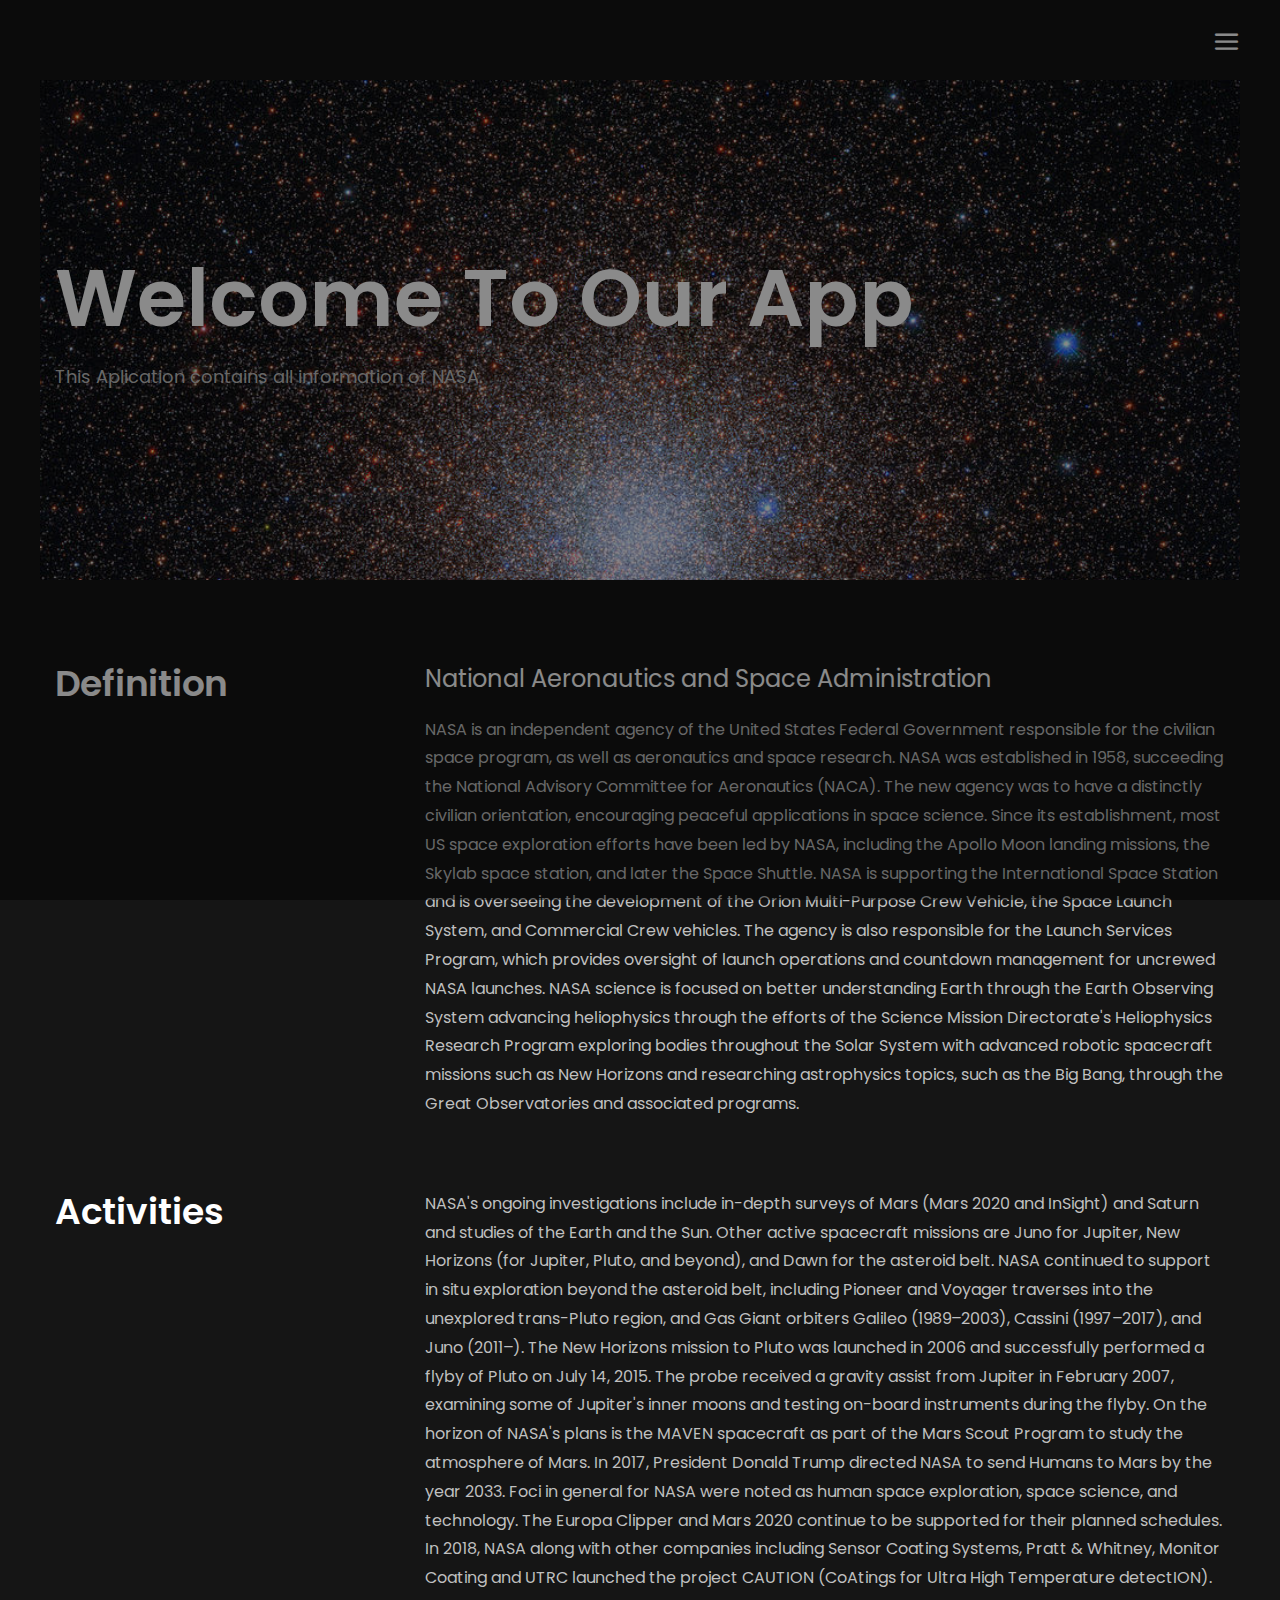
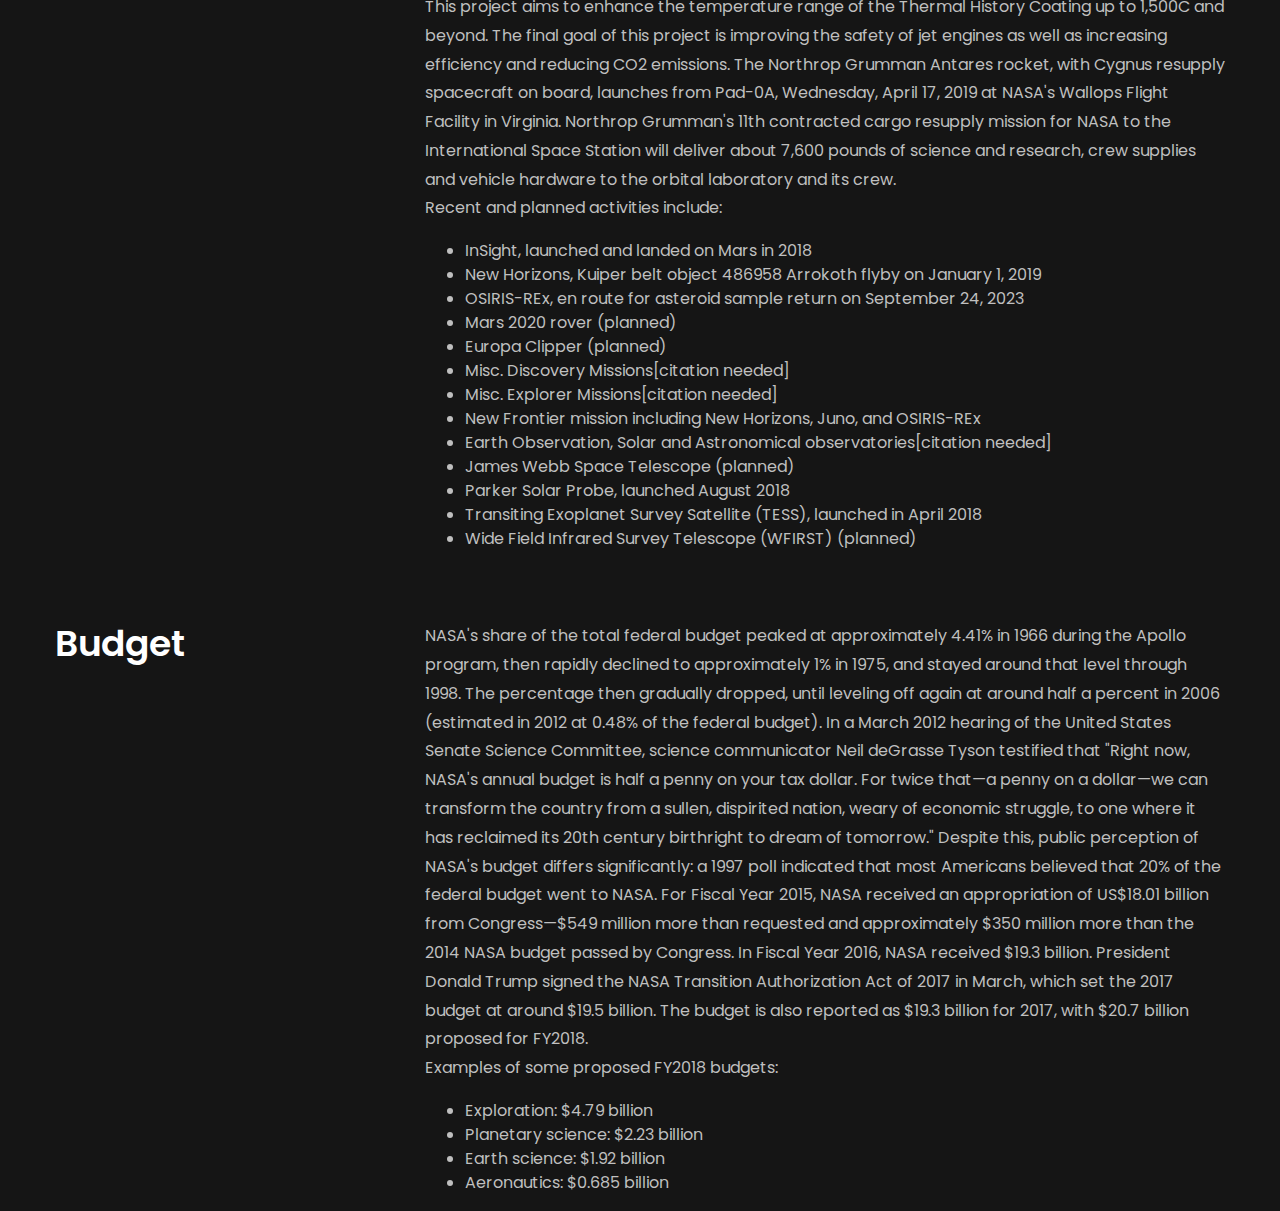
==== commit 77074dde: "Update index.html" ====
--- a/index.html
+++ b/index.html
@@ -46,9 +46,9 @@
 	
 	<!-- Header section -->
 	<header class="header-section">
-		<!-- <a href="./index.html" class="site-logo">
-			<img src="img/logo.png" alt="">
-		</a> -->
+		<a href="./index.html" class="site-logo">
+				<img src="./img/lowgo.png" alt="">
+			</a>
 		<div class="menu-switch" id="menu-canvas-show">
 			<i class="icon_menu"></i>
 		</div>
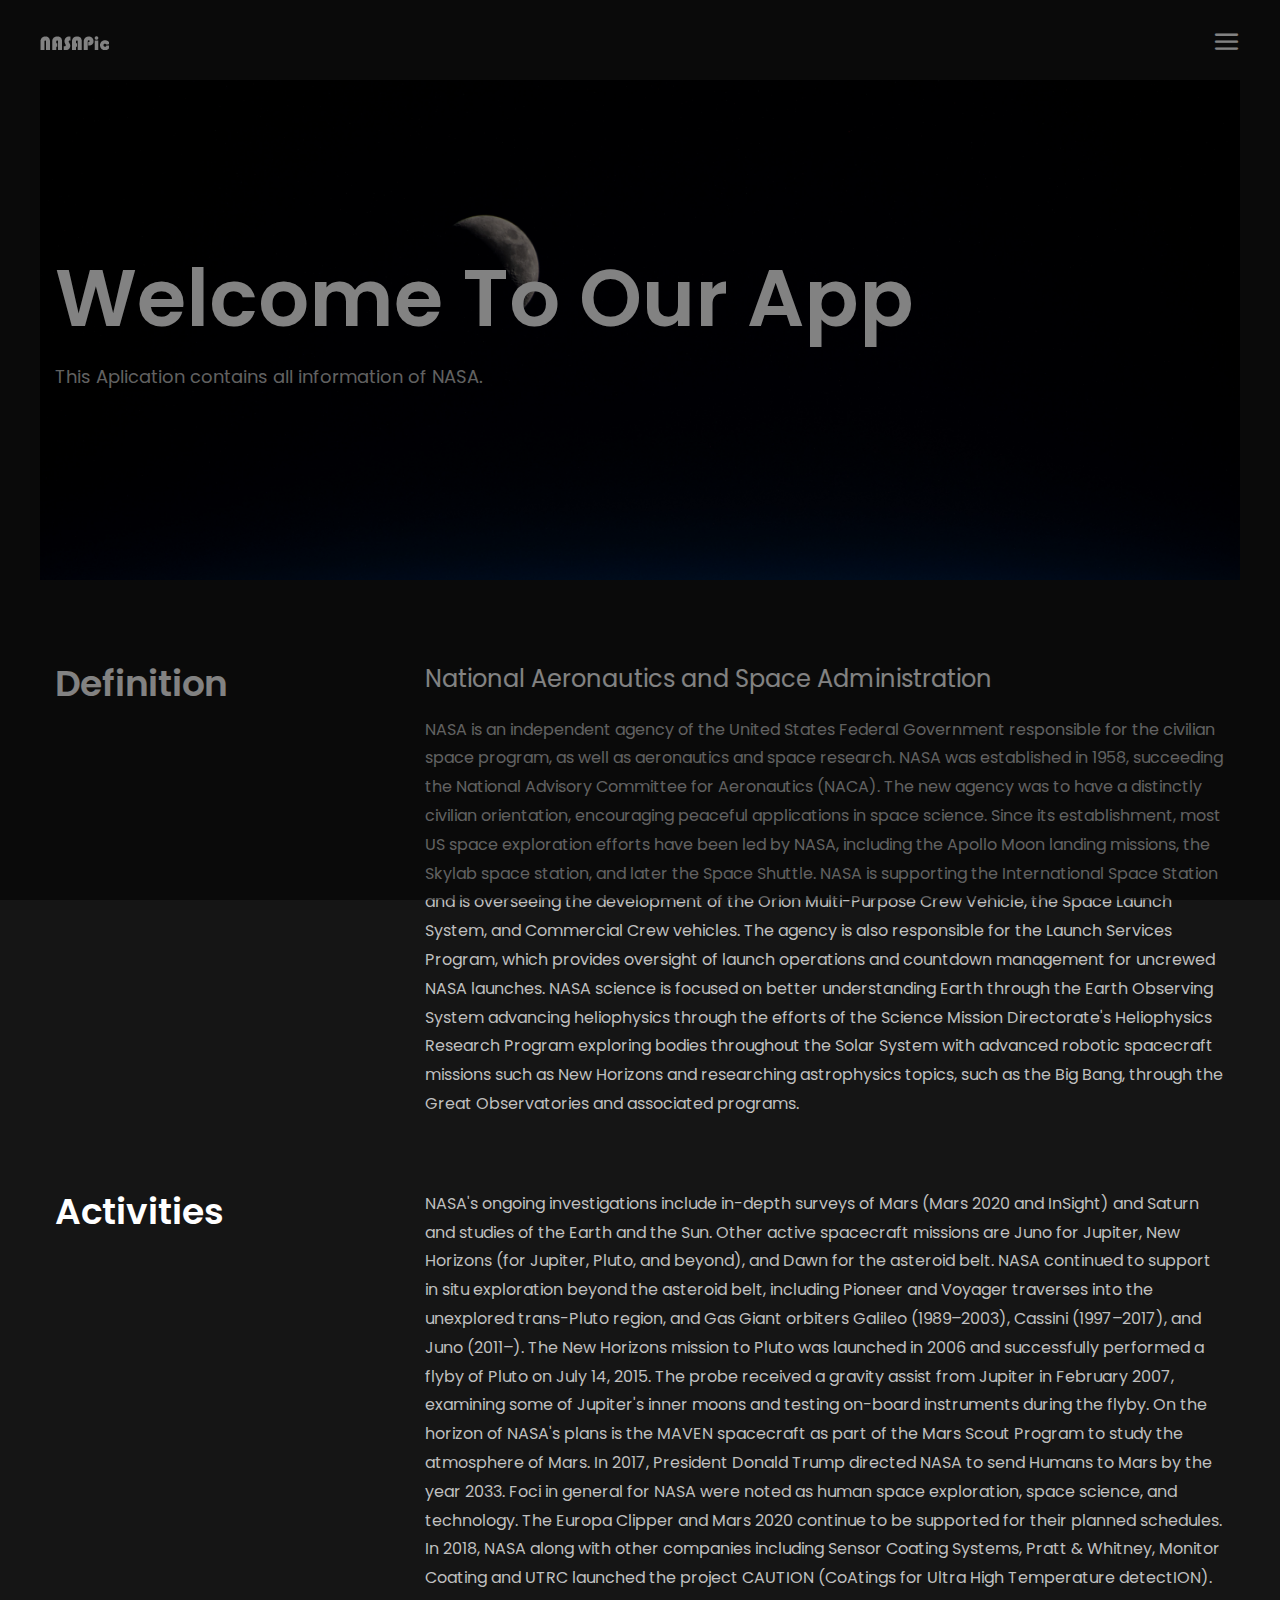
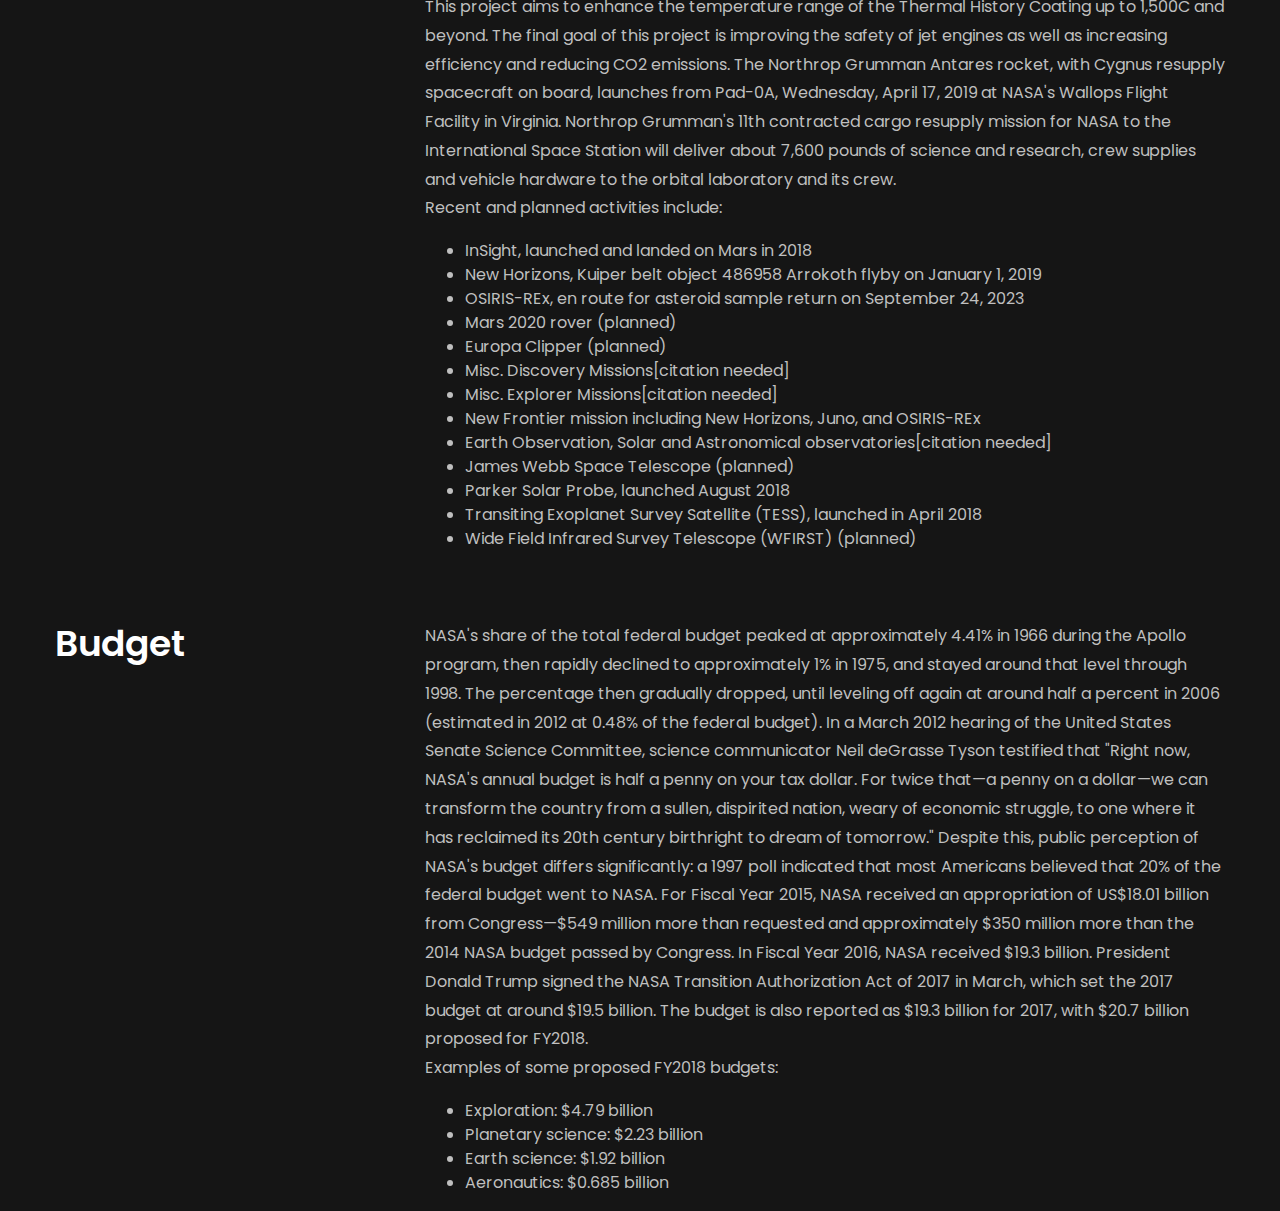
==== commit f949633b: "Update index.html" ====
--- a/index.html
+++ b/index.html
@@ -15,6 +15,7 @@
 	<link rel="stylesheet" href="css/style.css"/>
 
 	<link rel="manifest" href="./manifest.json">
+	<link rel="shortcut icon" href="">
 	<!--[if lt IE 9]>
 		<script src="https://oss.maxcdn.com/html5shiv/3.7.2/html5shiv.min.js"></script>
 		<script src="https://oss.maxcdn.com/respond/1.4.2/respond.min.js"></script>
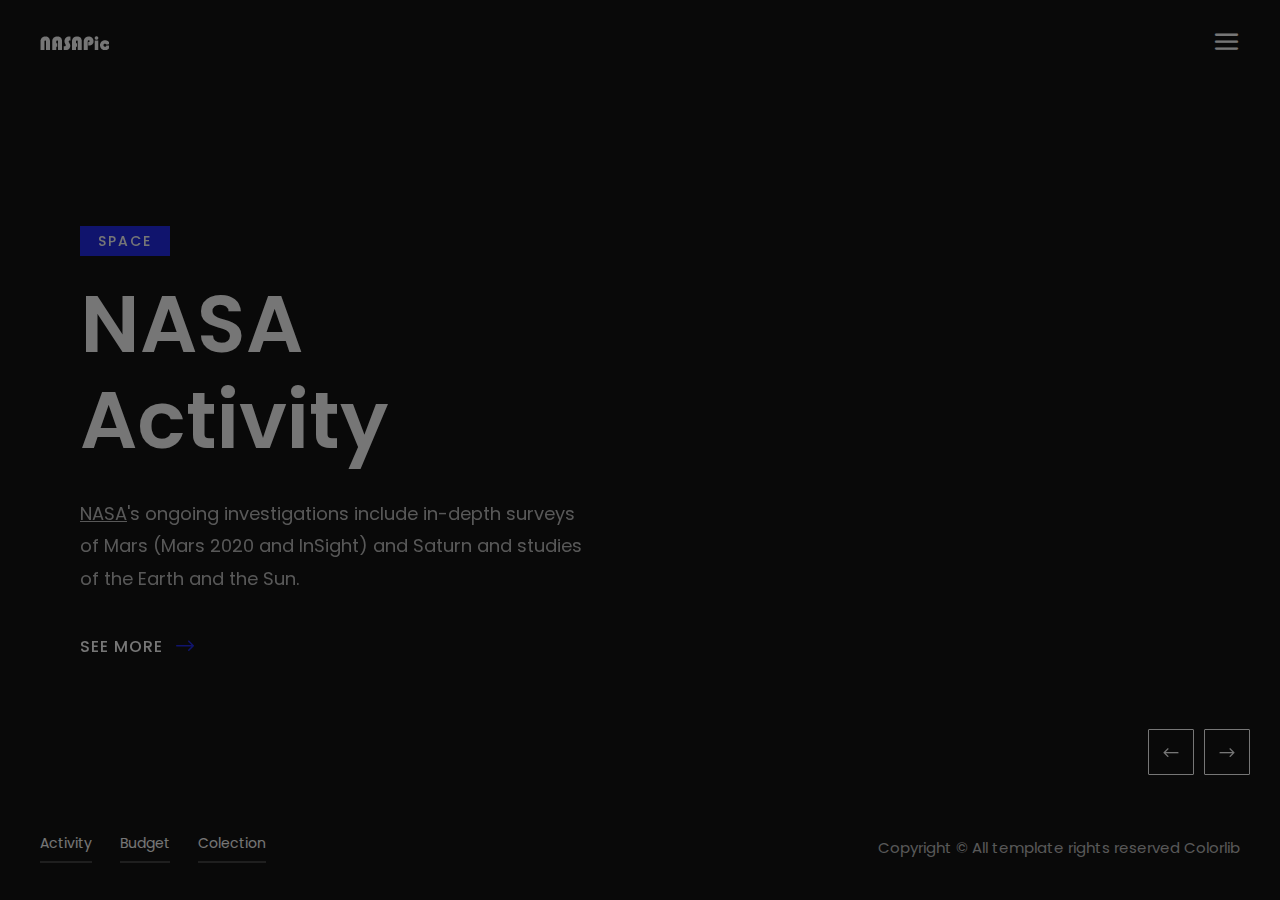
==== commit f61a651b: "Update index.html" ====
--- a/index.html
+++ b/index.html
@@ -10,12 +10,14 @@
 	<link rel="stylesheet" href="css/bootstrap.min.css"/>
 	<link rel="stylesheet" href="css/font-awesome.min.css"/>
 	<link rel="stylesheet" href="css/elegant-icons.css"/>
+	<link rel="stylesheet" href="css/owl.carousel.min.css"/>
 
 	<!-- Main Stylesheets -->
 	<link rel="stylesheet" href="css/style.css"/>
 
 	<link rel="manifest" href="./manifest.json">
 	<link rel="shortcut icon" href="">
+
 	<!--[if lt IE 9]>
 		<script src="https://oss.maxcdn.com/html5shiv/3.7.2/html5shiv.min.js"></script>
 		<script src="https://oss.maxcdn.com/respond/1.4.2/respond.min.js"></script>
@@ -31,7 +33,7 @@
 	<!-- Offcanvas Menu Section -->
 	<div class="offcanvas-menu-wrapper">
 		<div class="menu-header">
-			 <a href="./index.html" class="site-logo">
+			<a href="./index.html" class="site-logo">
 				<img src="./img/lowgo.png" alt="">
 			</a>
 			<div class="menu-switch" id="menu-canvas-close">
@@ -39,236 +41,80 @@
 			</div>
 		</div>
 		<ul class="main-menu">
-			<li><a href="index.html">Home</a></li>
-			<li><a href="blog.html">Photo Of The Day</a></li>		
+			<li><a href="./index.html" class="active">Home</a></li>
+			<li><a href="./blog.html">Photo Collection</a></li>
+			<li><a href="./details.html">Blog</a></li>
+			<li><a href="./budgets.html">About</a></li>
 		</ul>
+		<div class="menu-footer">
+			<div class="footer-social">
+				<a href="#">Facebook</a>
+				<a href="#">Twitter</a>
+				<a href="#">Instagram</a>
+			</div>
+			<div class="copyright"><p><!-- Link back to Colorlib can't be removed. Template is licensed under CC BY 3.0. -->
+  Copyright &copy;<!-- <script>document.write(new Date().getFullYear());</script> --> All rights reserved | This template is made with by Colorlib</a>
+  <!-- Link back to Colorlib can't be removed. Template is licensed under CC BY 3.0. --></p></div>
+		</div>
 	</div>
 	<!-- Offcanvas Menu Section end -->
 	
 	<!-- Header section -->
 	<header class="header-section">
 		<a href="./index.html" class="site-logo">
-				<img src="./img/lowgo.png" alt="">
-			</a>
+			<img src="./img/lowgo.png" alt="">
+		</a>
 		<div class="menu-switch" id="menu-canvas-show">
 			<i class="icon_menu"></i>
 		</div>
 	</header>
 	<!-- Header section end -->
 
-	<!-- Page top section -->
-	<div class="page-top-section">
-		<div class="page-top-warp set-bg" data-setbg="img/nasa/home.jpg">
-			<div class="container">
-				<div class="row">
-					<div class="col-lg-9">
-						<h2>Welcome To Our App</h2>
-						<p>This Aplication contains all information of NASA.</p>
-					</div>
+	<!-- Hero section -->
+	<section class="hero-section">
+		<div class="hero-slider owl-carousel">
+			<div class="hero-item">
+				<div class="hero-text">
+					<div class="ht-cata">Space</div>
+					<h2>NASA Activity</h2>
+					<p><u>NASA</u>'s ongoing investigations include in-depth surveys of Mars (Mars 2020 and InSight) and Saturn and studies of the Earth and the Sun.</p>
+					<a href="./activity.html" class="ht-btn">See More <i class="arrow_right"></i></a>
 				</div>
+				<div class="hi-bg set-bg" data-setbg="img/home.jpg"></div>
 			</div>
-		</div>
-	</div>
-	<!-- Page top section end -->
-
-	<!-- About section -->
-	<section class="about-section">
-		<div class="container">
-			<div class="row about-item">
-				<div class="col-lg-3">
-					<h2>Definition</h2>
+			<div class="hero-item">
+				<div class="hero-text">
+					<div class="ht-cata">Work</div>
+					<h2>NASA Details</h2>
+					<p><u>NASA</u> is an independent agency of the United States Federal Government responsible for the civilian space program, as well as aeronautics and space research.</p>
+					<a href="./details.html" class="ht-btn">See More <i class="arrow_right"></i></a>
 				</div>
-				<div class="col-lg-9">
-					<div class="ai-text">
-						<!-- <h4>I was caught up in a web of negativity and needed someone or something to help me to escape.</h4> -->
-						<h4>National Aeronautics and Space Administration</h4>
-						<p>NASA is an independent agency of the United States Federal Government responsible for the civilian space program, as well as aeronautics and space research.
-
-NASA was established in 1958, succeeding the National Advisory Committee for Aeronautics (NACA). The new agency was to have a distinctly civilian orientation, encouraging peaceful applications in space science. Since its establishment, most US space exploration efforts have been led by NASA, including the Apollo Moon landing missions, the Skylab space station, and later the Space Shuttle. NASA is supporting the International Space Station and is overseeing the development of the Orion Multi-Purpose Crew Vehicle, the Space Launch System, and Commercial Crew vehicles. The agency is also responsible for the Launch Services Program, which provides oversight of launch operations and countdown management for uncrewed NASA launches.
-
-NASA science is focused on better understanding Earth through the Earth Observing System advancing heliophysics through the efforts of the Science Mission Directorate's Heliophysics Research Program exploring bodies throughout the Solar System with advanced robotic spacecraft missions such as New Horizons and researching astrophysics topics, such as the Big Bang, through the Great Observatories and associated programs.</p>
-					</div>
+				<div class="hi-bg set-bg" data-setbg="img/home2.jpg"></div>
+			</div>
+			<div class="hero-item">
+				<div class="hero-text">
+					<div class="ht-cata">Economy</div>
+					<h2>NASA Budgets</h2>
+					<p>President Donald Trump has signed the NASA Transition Authorization Act in the third month of 2017, set the 2017 budget at around $19.5 billion.</p>
+					<a href="#" class="ht-btn">See More <i class="arrow_right"></i></a>
 				</div>
-			</div>
-			<div class="row about-item">
-				<div class="col-lg-3">
-					<h2>Activities</h2>
-				</div>
-				<div class="col-lg-9">
-					<div class="ai-text">
-						<p>NASA's ongoing investigations include in-depth surveys of Mars (Mars 2020 and InSight) and Saturn and studies of the Earth and the Sun. Other active spacecraft missions are Juno for Jupiter, New Horizons (for Jupiter, Pluto, and beyond), and Dawn for the asteroid belt. NASA continued to support in situ exploration beyond the asteroid belt, including Pioneer and Voyager traverses into the unexplored trans-Pluto region, and Gas Giant orbiters Galileo (1989–2003), Cassini (1997–2017), and Juno (2011–).
-
-The New Horizons mission to Pluto was launched in 2006 and successfully performed a flyby of Pluto on July 14, 2015. The probe received a gravity assist from Jupiter in February 2007, examining some of Jupiter's inner moons and testing on-board instruments during the flyby. On the horizon of NASA's plans is the MAVEN spacecraft as part of the Mars Scout Program to study the atmosphere of Mars.
-
-In 2017, President Donald Trump directed NASA to send Humans to Mars by the year 2033. Foci in general for NASA were noted as human space exploration, space science, and technology. The Europa Clipper and Mars 2020 continue to be supported for their planned schedules.
-
-In 2018, NASA along with other companies including Sensor Coating Systems, Pratt & Whitney, Monitor Coating and UTRC launched the project CAUTION (CoAtings for Ultra High Temperature detectION). This project aims to enhance the temperature range of the Thermal History Coating up to 1,500C and beyond. The final goal of this project is improving the safety of jet engines as well as increasing efficiency and reducing CO2 emissions.
-
-The Northrop Grumman Antares rocket, with Cygnus resupply spacecraft on board, launches from Pad-0A, Wednesday, April 17, 2019 at NASA's Wallops Flight Facility in Virginia. Northrop Grumman's 11th contracted cargo resupply mission for NASA to the International Space Station will deliver about 7,600 pounds of science and research, crew supplies and vehicle hardware to the orbital laboratory and its crew.
-<br>
-Recent and planned activities include:
-<ul>
-<li>InSight, launched and landed on Mars in 2018</li>
-<li>New Horizons, Kuiper belt object 486958 Arrokoth flyby on January 1, 2019</li>
-<li>OSIRIS-REx, en route for asteroid sample return on September 24, 2023</li>
-<li>Mars 2020 rover (planned)</li>
-<li>Europa Clipper (planned)</li>
-<li>Misc. Discovery Missions[citation needed]</li>
-<li>Misc. Explorer Missions[citation needed]</li>
-<li>New Frontier mission including New Horizons, Juno, and OSIRIS-REx</li>
-<li>Earth Observation, Solar and Astronomical observatories[citation needed]</li>
-<li>James Webb Space Telescope (planned)</li>
-<li>Parker Solar Probe, launched August 2018</li>
-<li>Transiting Exoplanet Survey Satellite (TESS), launched in April 2018</li>
-<li>Wide Field Infrared Survey Telescope (WFIRST) (planned)</ul></p>
-					</div>
-				</div>
-			</div>
-			<div class="row about-item">
-				<div class="col-lg-3">
-					<h2>Budget</h2>
-				</div>
-				<div class="col-lg-9">
-					<div class="ai-text">
-						<p>NASA's share of the total federal budget peaked at approximately 4.41% in 1966 during the Apollo program, then rapidly declined to approximately 1% in 1975, and stayed around that level through 1998. The percentage then gradually dropped, until leveling off again at around half a percent in 2006 (estimated in 2012 at 0.48% of the federal budget). In a March 2012 hearing of the United States Senate Science Committee, science communicator Neil deGrasse Tyson testified that "Right now, NASA's annual budget is half a penny on your tax dollar. For twice that—a penny on a dollar—we can transform the country from a sullen, dispirited nation, weary of economic struggle, to one where it has reclaimed its 20th century birthright to dream of tomorrow."
-
-Despite this, public perception of NASA's budget differs significantly: a 1997 poll indicated that most Americans believed that 20% of the federal budget went to NASA.
-
-For Fiscal Year 2015, NASA received an appropriation of US$18.01 billion from Congress—$549 million more than requested and approximately $350 million more than the 2014 NASA budget passed by Congress.
-
-In Fiscal Year 2016, NASA received $19.3 billion.
-
-President Donald Trump signed the NASA Transition Authorization Act of 2017 in March, which set the 2017 budget at around $19.5 billion. The budget is also reported as $19.3 billion for 2017, with $20.7 billion proposed for FY2018.
-<br>
-Examples of some proposed FY2018 budgets:
-<ul>
-<li>Exploration: $4.79 billion</li>
-<li>Planetary science: $2.23 billion</li>
-<li>Earth science: $1.92 billion</li>
-<li>Aeronautics: $0.685 billion</li></ul></p>
-					</div>
-				</div>
+				<div class="hi-bg set-bg" data-setbg="img/home3.jpg"></div>
 			</div>
 		</div>
 	</section>
-	<!-- About section end -->
-
-	<!-- Team section -->
-	<!-- <section class="team-section">
-		<div class="container-fluid">
-			<div class="text-center text-white mb-5">
-				<h2>What We Do?</h2>
-			</div>
-			<div class="row">
-				<div class="col-xl-2 col-md-4 col-sm-6 p-0">
-					<div class="team-item">
-						<img src="img/team-1.jpg" alt="">
-						<div class="team-meta">
-							<div class="tm-text">
-								<h5>Jackson Nash</h5>
-								<p>Designer</p>
-								<div class="tm-social">
-									<a href="#"><i class="fa fa-facebook"></i></a>
-									<a href="#"><i class="fa fa-twitter"></i></a>
-									<a href="#"><i class="fa fa-google-plus"></i></a>
-									<a href="#"><i class="fa fa-linkedin"></i></a>
-								</div>
-							</div>
-						</div>
-					</div>
-				</div>
-				<div class="col-xl-2 col-md-4 col-sm-6 p-0">
-					<div class="team-item">
-						<img src="img/team-2.jpg" alt="">
-						<div class="team-meta">
-							<div class="tm-text">
-								<h5>Jackson Nash</h5>
-								<p>Photographer</p>
-								<div class="tm-social">
-									<a href="#"><i class="fa fa-facebook"></i></a>
-									<a href="#"><i class="fa fa-twitter"></i></a>
-									<a href="#"><i class="fa fa-google-plus"></i></a>
-									<a href="#"><i class="fa fa-linkedin"></i></a>
-								</div>
-							</div>
-						</div>
-					</div>
-				</div>
-				<div class="col-xl-2 col-md-4 col-sm-6 p-0">
-					<div class="team-item">
-						<img src="img/team-3.jpg" alt="">
-						<div class="team-meta">
-							<div class="tm-text">
-								<h5>Jackson Nash</h5>
-								<p>Photographer / Ceo</p>
-								<div class="tm-social">
-									<a href="#"><i class="fa fa-facebook"></i></a>
-									<a href="#"><i class="fa fa-twitter"></i></a>
-									<a href="#"><i class="fa fa-google-plus"></i></a>
-									<a href="#"><i class="fa fa-linkedin"></i></a>
-								</div>
-							</div>
-						</div>
-					</div>
-				</div>
-				<div class="col-xl-2 col-md-4 col-sm-6 p-0">
-					<div class="team-item">
-						<img src="img/team-4.jpg" alt="">
-						<div class="team-meta">
-							<div class="tm-text">
-								<h5>Jackson Nash</h5>
-								<p>Manager</p>
-								<div class="tm-social">
-									<a href="#"><i class="fa fa-facebook"></i></a>
-									<a href="#"><i class="fa fa-twitter"></i></a>
-									<a href="#"><i class="fa fa-google-plus"></i></a>
-									<a href="#"><i class="fa fa-linkedin"></i></a>
-								</div>
-							</div>
-						</div>
-					</div>
-				</div>
-				<div class="col-xl-2 col-md-4 col-sm-6 p-0">
-					<div class="team-item">
-						<img src="img/team-5.jpg" alt="">
-						<div class="team-meta">
-							<div class="tm-text">
-								<h5>Jackson Nash</h5>
-								<p>Photographer</p>
-								<div class="tm-social">
-									<a href="#"><i class="fa fa-facebook"></i></a>
-									<a href="#"><i class="fa fa-twitter"></i></a>
-									<a href="#"><i class="fa fa-google-plus"></i></a>
-									<a href="#"><i class="fa fa-linkedin"></i></a>
-								</div>
-							</div>
-						</div>
-					</div>
-				</div>
-				<div class="col-xl-2 col-md-4 col-sm-6 p-0">
-					<div class="team-item">
-						<img src="img/team-6.jpg" alt="">
-						<div class="team-meta">
-							<div class="tm-text">
-								<h5>Jackson Nash</h5>
-								<p>Photographer</p>
-								<div class="tm-social">
-									<a href="#"><i class="fa fa-facebook"></i></a>
-									<a href="#"><i class="fa fa-twitter"></i></a>
-									<a href="#"><i class="fa fa-google-plus"></i></a>
-									<a href="#"><i class="fa fa-linkedin"></i></a>
-								</div>
-							</div>
-						</div>
-					</div>
-				</div>
-			</div>
-		</div>
-	</section> -->
-	<!-- Team section end -->
+	<!-- Hero section end -->
 
 	<!-- Footer section -->
-	
+	<footer class="footer-section">
+		<div class="footer-social">
+			<a href="./activity.html">Activity</a>
+			<a href="./budget.html">Budget</a>
+			<a href="./blog.html">Colection</a>
+		</div>
+		<div class="copyright"><p><!-- Link back to Colorlib can't be removed. Template is licensed under CC BY 3.0. -->
+  Copyright &copy;<!-- <script>document.write(new Date().getFullYear());</script> --> All template rights reserved Colorlib
+  <!-- Link back to Colorlib can't be removed. Template is licensed under CC BY 3.0. --></p></div>
+	</footer>
 	<!-- Footer section end -->
 
 	<!--====== Javascripts & Jquery ======-->
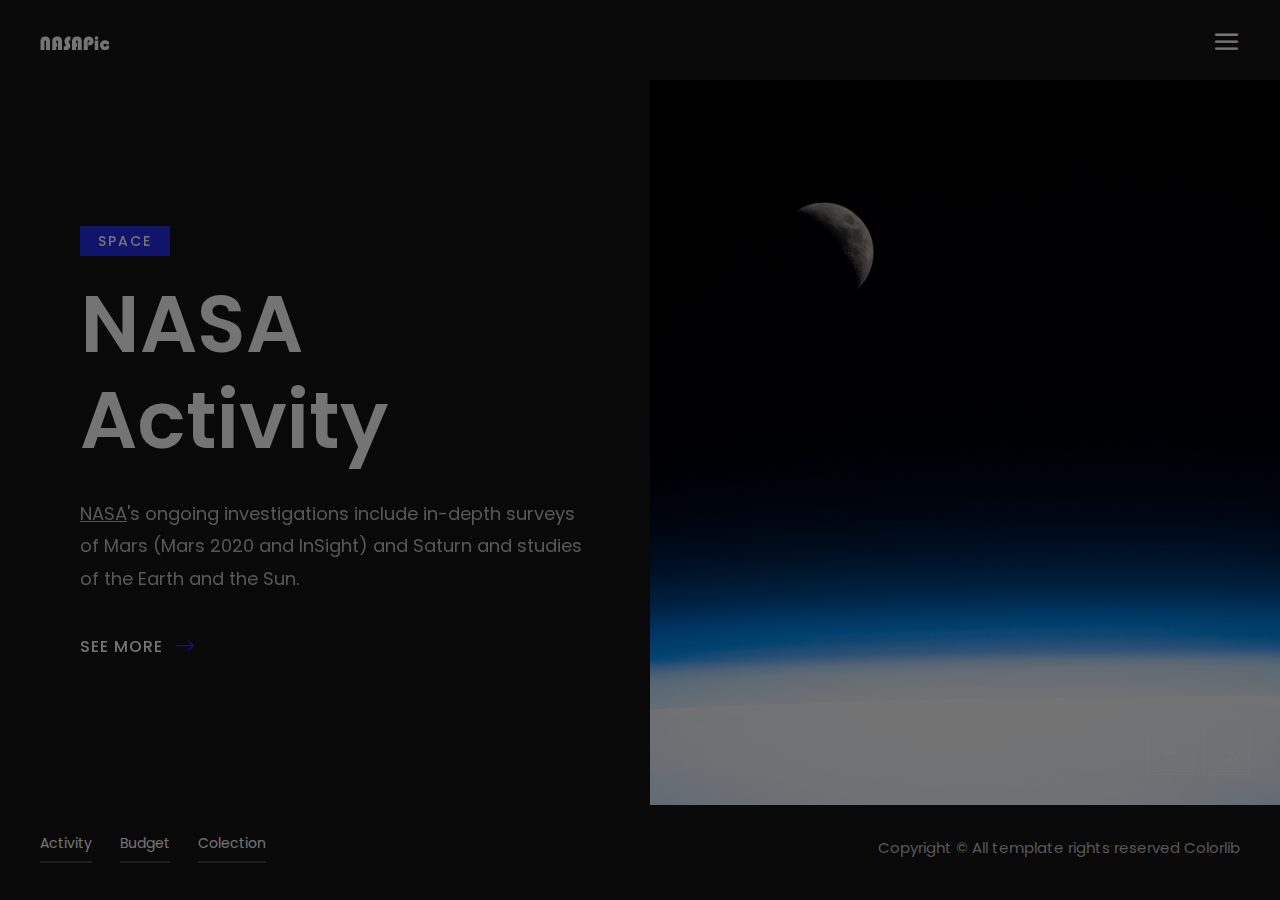
==== commit 2aa2d96d: "Update index.html" ====
--- a/index.html
+++ b/index.html
@@ -80,7 +80,7 @@
 					<p><u>NASA</u>'s ongoing investigations include in-depth surveys of Mars (Mars 2020 and InSight) and Saturn and studies of the Earth and the Sun.</p>
 					<a href="./activity.html" class="ht-btn">See More <i class="arrow_right"></i></a>
 				</div>
-				<div class="hi-bg set-bg" data-setbg="img/home.jpg"></div>
+				<div class="hi-bg set-bg" data-setbg="img/nasa/home.jpg"></div>
 			</div>
 			<div class="hero-item">
 				<div class="hero-text">
@@ -89,7 +89,7 @@
 					<p><u>NASA</u> is an independent agency of the United States Federal Government responsible for the civilian space program, as well as aeronautics and space research.</p>
 					<a href="./details.html" class="ht-btn">See More <i class="arrow_right"></i></a>
 				</div>
-				<div class="hi-bg set-bg" data-setbg="img/home2.jpg"></div>
+				<div class="hi-bg set-bg" data-setbg="img/nasa/home2.jpg"></div>
 			</div>
 			<div class="hero-item">
 				<div class="hero-text">
@@ -98,7 +98,7 @@
 					<p>President Donald Trump has signed the NASA Transition Authorization Act in the third month of 2017, set the 2017 budget at around $19.5 billion.</p>
 					<a href="#" class="ht-btn">See More <i class="arrow_right"></i></a>
 				</div>
-				<div class="hi-bg set-bg" data-setbg="img/home3.jpg"></div>
+				<div class="hi-bg set-bg" data-setbg="img/nasa/home3.jpg"></div>
 			</div>
 		</div>
 	</section>
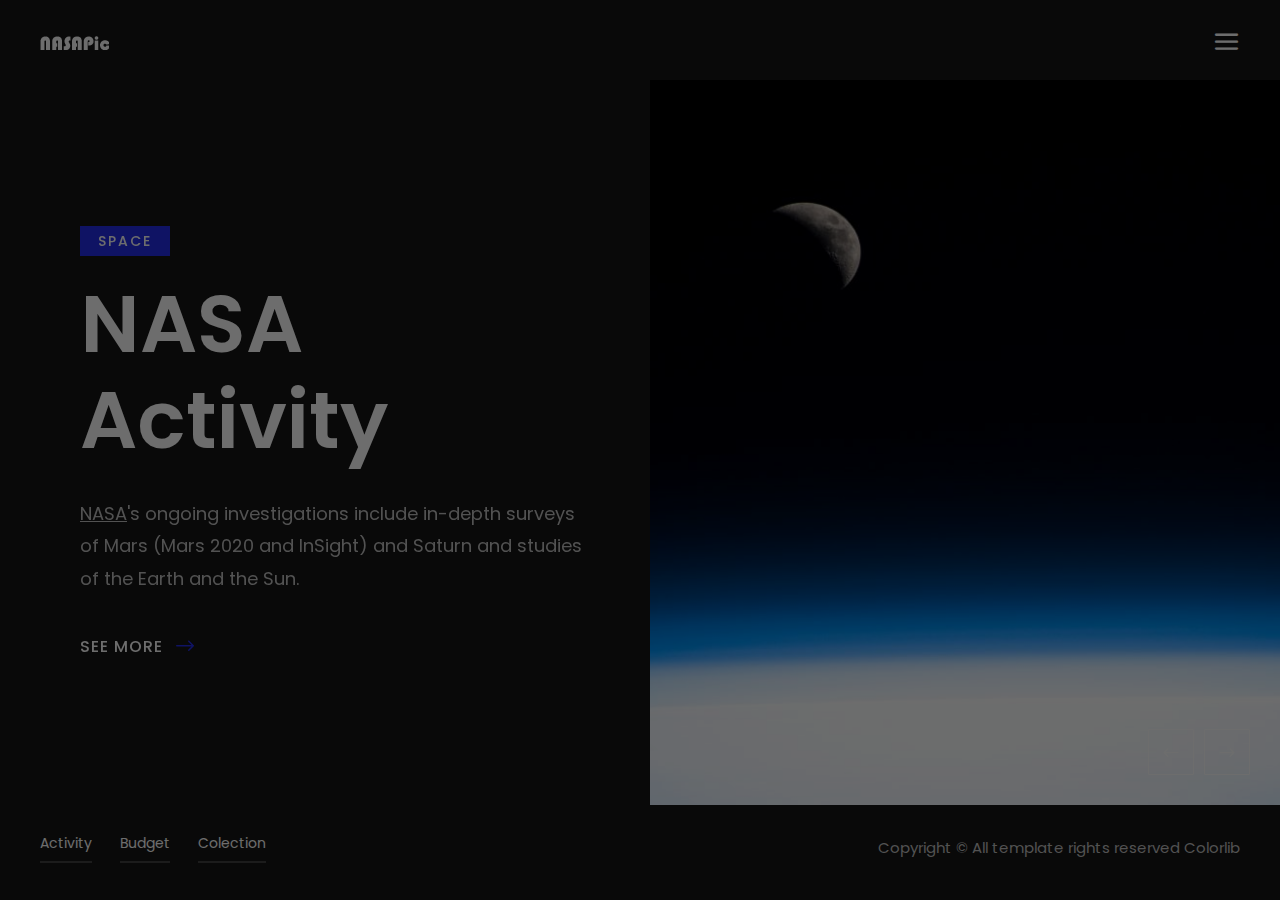
==== commit bf01f05b: "Update index.html" ====
--- a/index.html
+++ b/index.html
@@ -43,14 +43,15 @@
 		<ul class="main-menu">
 			<li><a href="./index.html" class="active">Home</a></li>
 			<li><a href="./blog.html">Photo Collection</a></li>
-			<li><a href="./details.html">Blog</a></li>
-			<li><a href="./budgets.html">About</a></li>
+			<li><a href="./details.html">NASA Details</a></li>
+			<li><a href="./budgets.html">NASA Budgets</a></li>
+			<li><a href="./activity.html">NASA Activity</a></li>
 		</ul>
 		<div class="menu-footer">
 			<div class="footer-social">
-				<a href="#">Facebook</a>
-				<a href="#">Twitter</a>
-				<a href="#">Instagram</a>
+			<a href="./activity.html">Activity</a>
+			<a href="./budget.html">Budget</a>
+			<a href="./blog.html">Colection</a>
 			</div>
 			<div class="copyright"><p><!-- Link back to Colorlib can't be removed. Template is licensed under CC BY 3.0. -->
   Copyright &copy;<!-- <script>document.write(new Date().getFullYear());</script> --> All rights reserved | This template is made with by Colorlib</a>
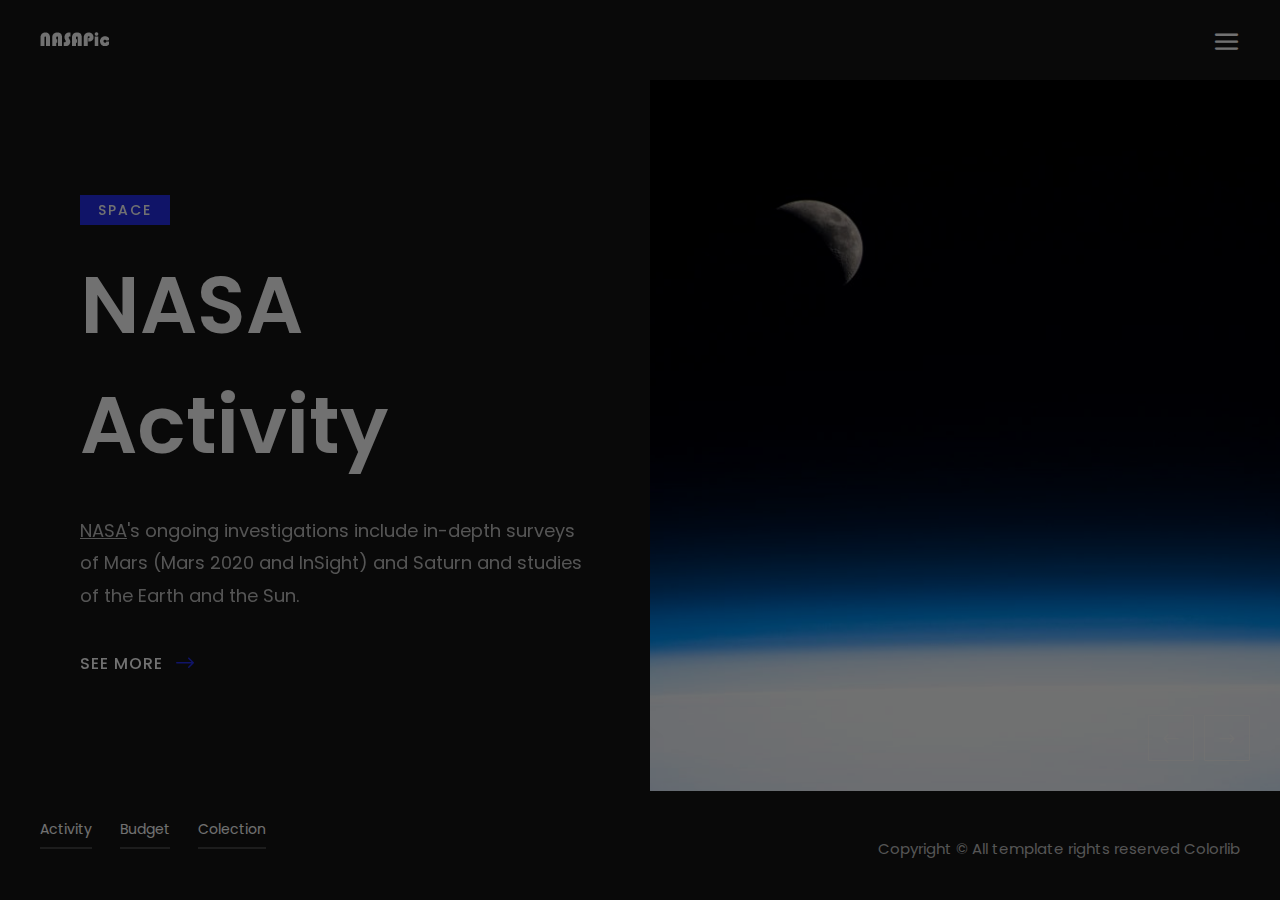
==== commit 182e5234: "Update index.html" ====
--- a/index.html
+++ b/index.html
@@ -109,7 +109,7 @@
 	<footer class="footer-section">
 		<div class="footer-social">
 			<a href="./activity.html">Activity</a>
-			<a href="./budget.html">Budget</a>
+			<a href="./budgets.html">Budget</a>
 			<a href="./blog.html">Colection</a>
 		</div>
 		<div class="copyright"><p><!-- Link back to Colorlib can't be removed. Template is licensed under CC BY 3.0. -->
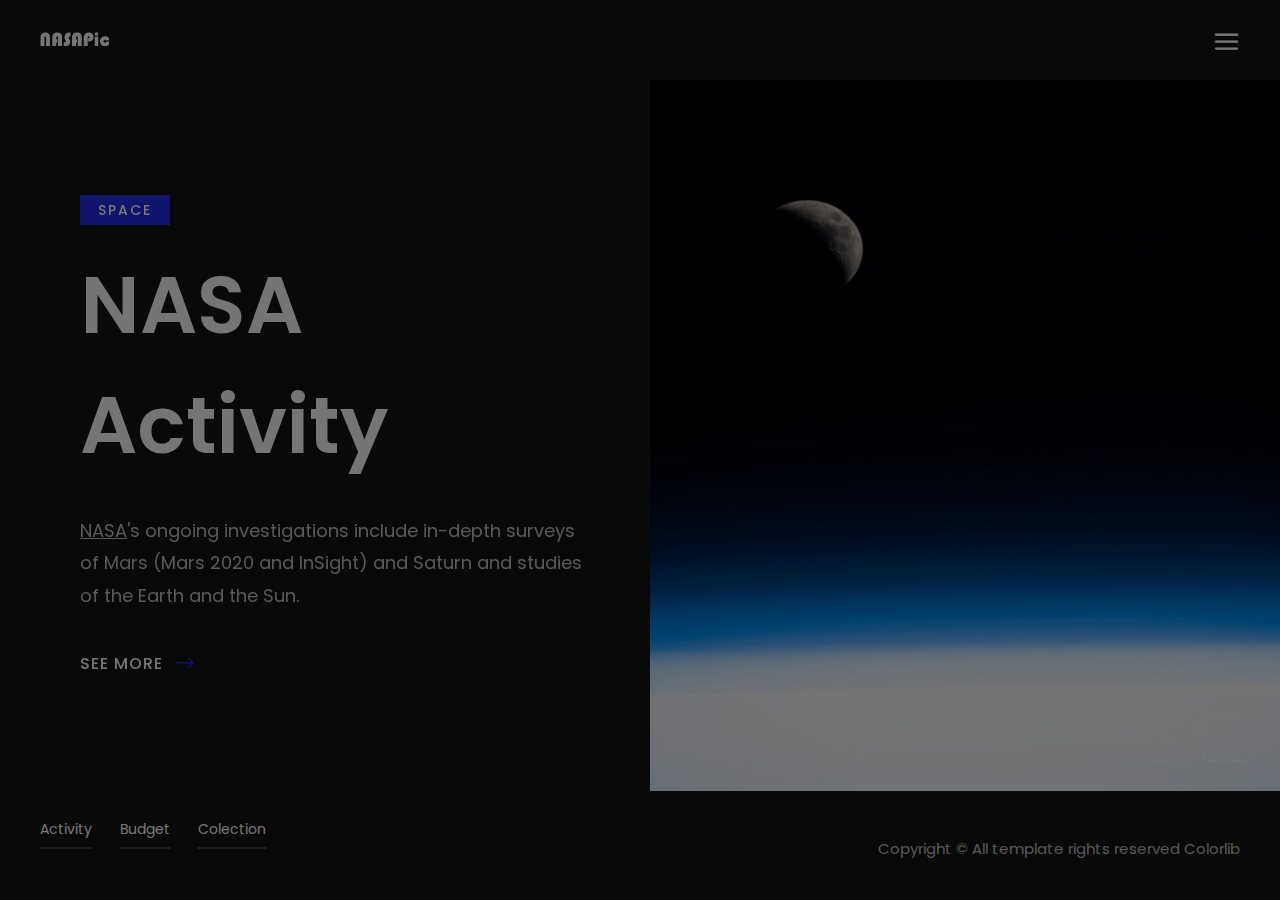
==== commit 8301d075: "Update index.html" ====
--- a/index.html
+++ b/index.html
@@ -50,7 +50,7 @@
 		<div class="menu-footer">
 			<div class="footer-social">
 			<a href="./activity.html">Activity</a>
-			<a href="./budget.html">Budget</a>
+			<a href="./budgets.html">Budget</a>
 			<a href="./blog.html">Colection</a>
 			</div>
 			<div class="copyright"><p><!-- Link back to Colorlib can't be removed. Template is licensed under CC BY 3.0. -->
@@ -97,7 +97,7 @@
 					<div class="ht-cata">Economy</div>
 					<h2>NASA Budgets</h2>
 					<p>President Donald Trump has signed the NASA Transition Authorization Act in the third month of 2017, set the 2017 budget at around $19.5 billion.</p>
-					<a href="#" class="ht-btn">See More <i class="arrow_right"></i></a>
+					<a href="./budgets.html" class="ht-btn">See More <i class="arrow_right"></i></a>
 				</div>
 				<div class="hi-bg set-bg" data-setbg="img/nasa/home3.jpg"></div>
 			</div>
